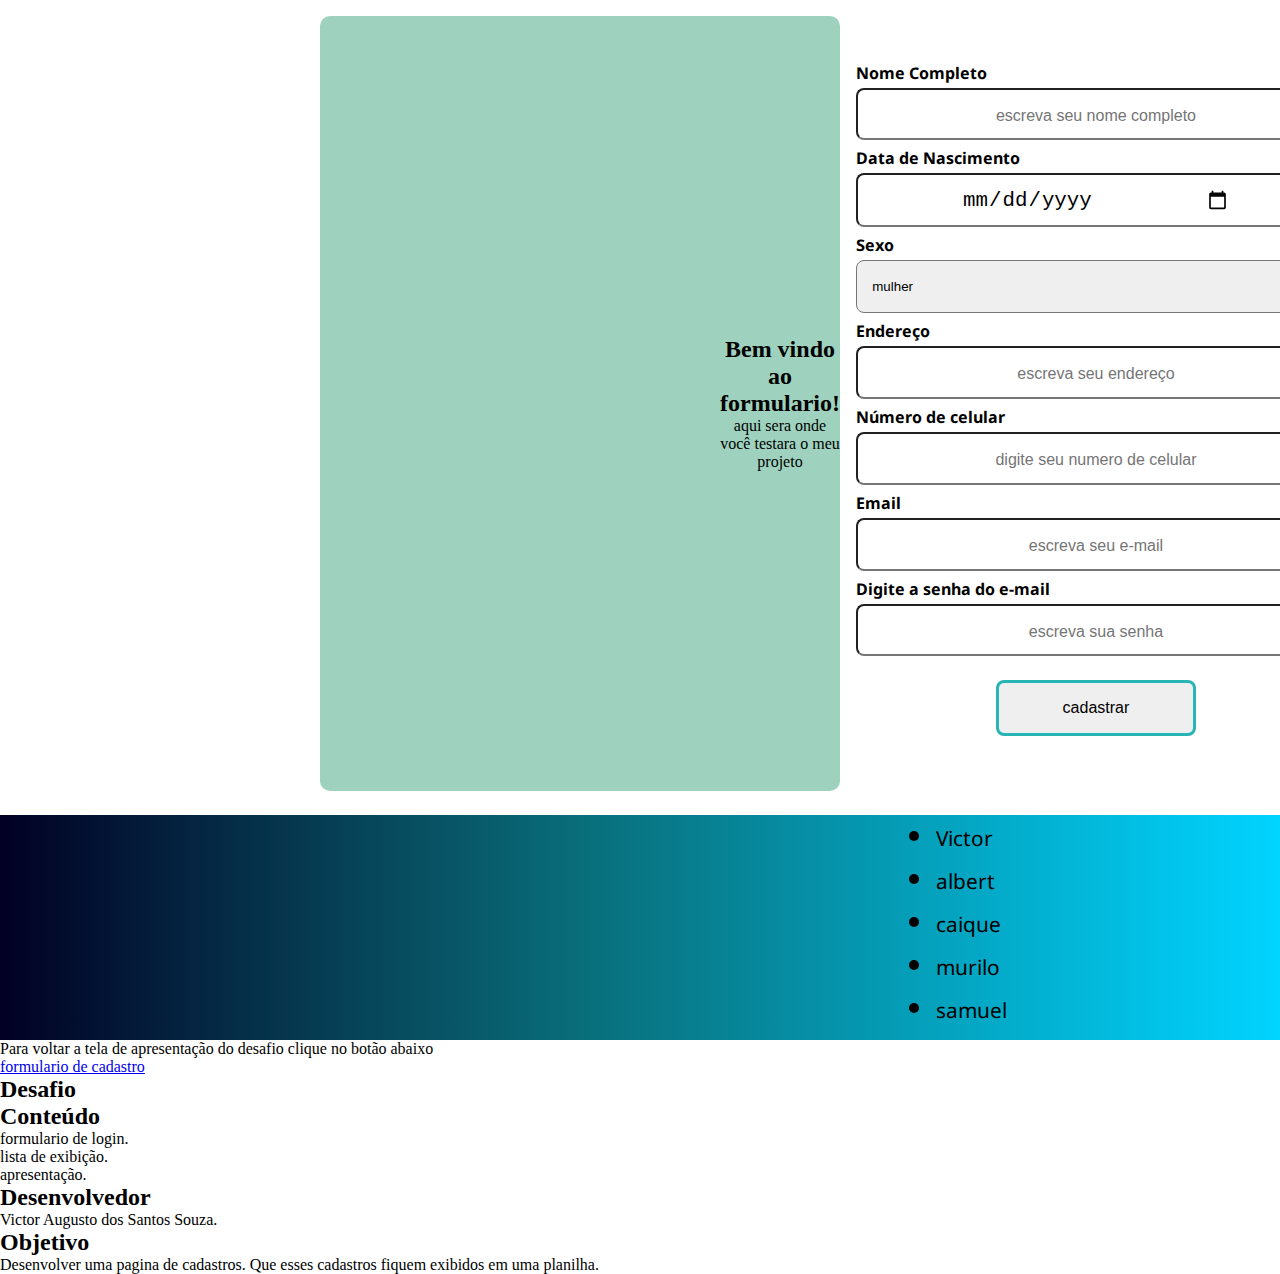
==== about.html @ 8e8a78c8 "Add files via upload" ====
<!DOCTYPE html>
<html lang="pt-br">
<head>
    <meta charset="UTF-8">
    <meta name="viewport" content="width=device-width, initial-scale=1.0">
    <title>formulario de login</title>
    <link rel="stylesheet" href="./css/style.css"> 
    <!-- <link rel="stylesheet" href="./css/reset.css">
    <link rel="stylesheet" href="./css/main.css">
    <link rel="stylesheet" href="./css/apresentação.css">
    <link rel="stylesheet" href="./css/conteudo.css">
    <link rel="stylesheet" href="./css/botão.css">
    <link rel="stylesheet" href="./css/rodapé.css">  -->
    <link rel="stylesheet" href="./css/form.css">
</head>

<body>
    <main>
 

        <section class="seção_formulario legal">
            <div class="apresentação_formulario">
                <h2>Bem vindo ao formulario!</h2>
                <p>aqui sera onde você testara o meu projeto</p>
            </div>

            <form class="formulario" id="formularios">

                <div class="campo">
                    <h4 class="tiutlo_formulario">Nome Completo</h1>

                    <input class="campos" placeholder="escreva seu nome completo" class="texto" type="text" name="nome" id="seuNome">
                    <label for="nome"></label>
                
                    <h4 class="tiutlo_formulario">Data de Nascimento</h4>

                    <input class="dias campos" class="texto" type="date" name="data" id="nascimento">
                    <label for="data"></label>
                
                    <h4 class="tiutlo_formulario">Sexo</h4>

                    <select class="seleção" name="" id="genero">
                        <option id="opcao" class="alternativa" value="">mulher</option>
                        <option id="opcao" class="alternativa" value="">homem</option>
                        <option id="opcao" class="alternativa" value="">outro</option>
                    </select>

                    <h4 class="tiutlo_formulario">Endereço</h4>

                    <input class="campos" placeholder="escreva seu endereço" class="texto" type="text" name="endereço" id="rua">
                   
                    
                    <label for="rua"></label>
                  
                    <h4 class="tiutlo_formulario">Número de celular</h4>

                    <input class="campos" placeholder="digite seu numero de celular" class="texto" type="text" name="número" id="numero_tel" autocomplete="off" maxlength="14">

                    <label for="numero_tel"></label>

                    <h4 class="tiutlo_formulario">Email</h4>

                    <input class="campos" placeholder="escreva seu e-mail" class="texto" type="email" name="email" id="login">

                    <label for="login"></label>

                    <h4>Digite a senha do e-mail</h4>

                    <input class="campos" class="texto" type="password" name="login_senha" id="senha" placeholder="escreva sua senha">

                    <label for="senha"></label>

                    <div class="button">
                        <button type="submit" class="direcionar" id="cadastrar">cadastrar</button>
                    </div>
                </div>
                
            </form>
           
        </section>

        <div class="divisão_lista_dinamica">
            <ul class="lista_dinamica" id="listaDeCadastros">
                <li class="elemento_dinamico">Victor</li>
                <li class="elemento_dinamico">albert</li>
                <li class="elemento_dinamico">caique</li>
                <li class="elemento_dinamico">murilo</li>
                <li class="elemento_dinamico">samuel</li>
            </ul>
        </div>



        <section class="link">
            <p class="texto_link"> Para voltar a tela de apresentação do desafio clique no botão abaixo</p>
            <a class="botão" href="index.html">formulario de cadastro</a>
        </section>      
    </main>
    <footer>
        <section class="rodapé_container">
            <h2 class="rodapé_titulo">Desafio</h2>
            <div class="divisão_lista">
                <h2 class="rodapé_titulo titulo_lista">Conteúdo</h2>
                <ul class="lista_rodapé">
                    <li class="lista_rodapé_elemento">
                        formulario de login.
                    </li>
                    <li class="lista_rodapé_elemento">
                        lista de exibição.
                    </li>
                    <li class="lista_rodapé_elemento">
                        apresentação.
                    </li>
                </ul>
            </div>

            <div class="divisão_lista lista_2">
                <h2 class="rodapé_titulo titulo_lista">Desenvolvedor</h2>
                <ul class="lista_rodapé">
                    <li class="lista_rodapé_elemento">
                        Victor Augusto dos Santos Souza.
                    </li>
                </ul>
            </div>

            <div class="divisão_lista lista_3">
                <h2 class="rodapé_titulo titulo_lista">Objetivo</h2>
                <ul class="lista_rodapé">
                    <li class="lista_rodapé_elemento elemento_objetivo">
                        Desenvolver uma pagina de cadastros. Que esses cadastros fiquem exibidos em uma planilha.
                    </li>
                </ul>
            </div>

        </section>
    </footer>
    <script src="./js/main.js"></script>
</body>
</html>
---- css/style.css ----
@keyframes  animacao{

    from { background-color: var(--branco);}
    to {background-color: aqua}
}

@import url('https://fonts.googleapis.com/css2?family=REM&display=swap');
@import url('https://fonts.googleapis.com/css2?family=Nunito+Sans:ital,opszz,wght@1,6..12,500&display=swap');
@import url('https://fonts.googleapis.com/css2?family=Manrope:wght@500&display=swap');
@import url('https://fonts.googleapis.com/css2?family=Inter&display=swap');
@import url('https://fonts.googleapis.com/css2?family=Roboto+Condensed&display=swap');
@import url('https://fonts.googleapis.com/css2?family=Roboto&display=swap');
@import url('https://fonts.googleapis.com/css2?family=Noto+Sans&display=swap');
@import url('https://fonts.googleapis.com/css2?family=Noto+Sans+Symbols&display=swap');

:root {
    --cor-de-fundo:#F8F1F1;
    --cor-destaque:#28B5B5;
    --branco:white;
    --preto:black;
    --cor-do-botão:#0E2954;
    --cor-de-fundo-da-apresentção-do-formulario:#9ED2BE;

    --familia-pricipal: 'REM', sans-serif;
    --familia-titulo-conteudo: 'Nunito Sans', sans-serif;
    --familia-lista: 'Manrope', sans-serif;
    --familia-texto-da-lista:  'Inter', sans-serif;
    --familia-final: 'Roboto Condensed', sans-serif;
    --familia-botão: 'Roboto', sans-serif;
    --familia-rodapé: 'Noto Sans', sans-serif;
    --familia-formulario:'Noto Sans Symbols', sans-serif;


}

* {
    margin: 0vh;
    padding: 0vh;
    box-sizing: border-box;
}

body {
    background-color: var(--branco);
    height: 100vh;
    animation-name: animacao;
    height: 100%;
    width: 100%;
}
---- css/rodapé.css ----
@import url('https://fonts.googleapis.com/css2?family=Noto+Sans&display=swap');

.rodapé {
    background: rgb(156,156,170);
    background: linear-gradient(90deg, rgba(156,156,170,0.798739564185049) 0%, rgba(64,74,179,1) 0%, rgba(29,19,222,1) 100%);
    padding: 1em 0em 1em 0em;
}    

.rodapé_container {

    /* display: grid 35% 35% 30%; */
    display: flex;
    justify-content: space-around;
}

.rodapé_titulo {

    font-size: 3em;
    font-family: var(--familia-rodapé);
}

.titulo_lista {

    font-size: 1.6rem;
}

.lista_rodapé {

    font-family: var(--familia-rodapé);
}

.lista_rodapé_elemento {

    padding-top: 1em;
    font-size: 1.2rem;
}

.elemento_objetivo {

    width: 10em;
}
---- css/form.css ----
@import url('https://fonts.googleapis.com/css2?family=Noto+Sans+Symbols&display=swap');

.seção_formulario {

    padding-bottom: 1.5em;
    color: var(--preto);
    align-items: center;
    display: flex;
    flex-direction: row;
}

.formulario {

    margin: 5em 55em;
    font-family: var(--familia-formulario);
    align-items: center;
    display: flex;
    flex-direction: column;
}

.texto {

    display: block;
    margin: 0.4em 0em 0.4em 0em auto;
    width: 33em;
    height: 2.5em;
} 

input {

    border-radius: 8px;
}

.confirmar {

    font-size: 1rem;
    border-radius: 5px;
    padding: .1em;
}

.campos {

    font-size: 1.3rem;
    padding: 0.6em 5em ;
}

.campos::placeholder {

    font-size: 1rem;
    text-align: center;
}

.seleção {
    padding: 1.25em 29.6em 1.25em 0em;
    border-radius: 8px;
    text-align: center;
}

.direcionar {
    margin-top: 1.5em;
    padding: 1em 4em 1em 4em;
    text-align: center;
    border-radius: 8px;
    font-size: 1rem;
    border: 3px solid var(--cor-destaque);
}

.direcionar:hover {

    background-color: #BDCDD6;
}

.button {
    text-align: center;
    font-family: var(--familia-formulario);
}

.divisão_lista_dinamica {

    background: rgb(2,0,36);
    background: linear-gradient(90deg, rgba(2,0,36,1) 0%, rgba(9,109,121,1) 45%, rgba(0,212,255,1) 100%);
    color: var(--preto);
    /* margin-top: 5em; */
}    
.lista_dinamica {
    padding-left: 45em;
    font-family: var(--familia-formulario);
    font-size: 1.3rem;
    padding-bottom: 0.5em; 
}

.campo {
    display: flex;flex-direction: column;
}

.apresentação_formulario {
    align-items: center;
    background-color: var(--cor-de-fundo-da-apresentção-do-formulario);
    padding: 20em 0em 20em 25em;
    margin: 1em 1em 0em 20em;
    border-radius: 10px;
    align-items: center;
    text-align: center;
}

.formulario {

    margin: 0em 30em 0em 0em ;

}
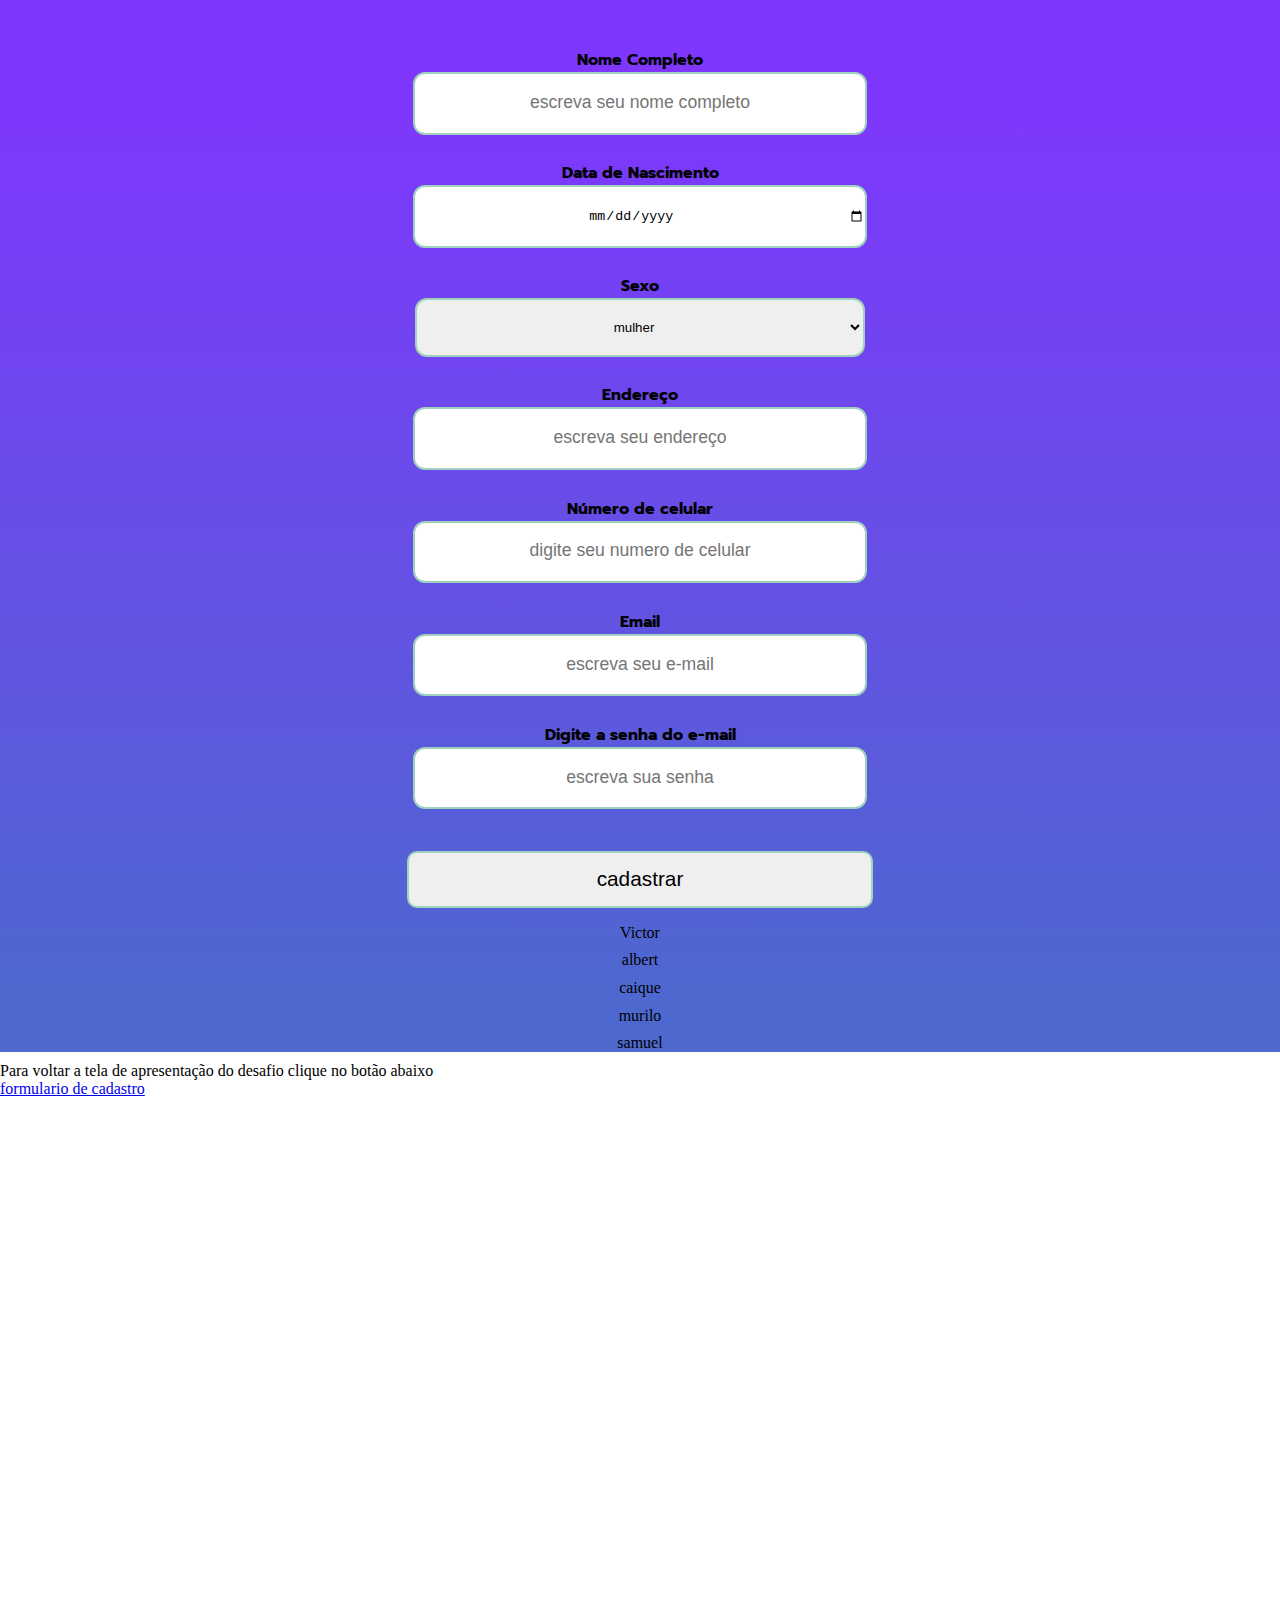
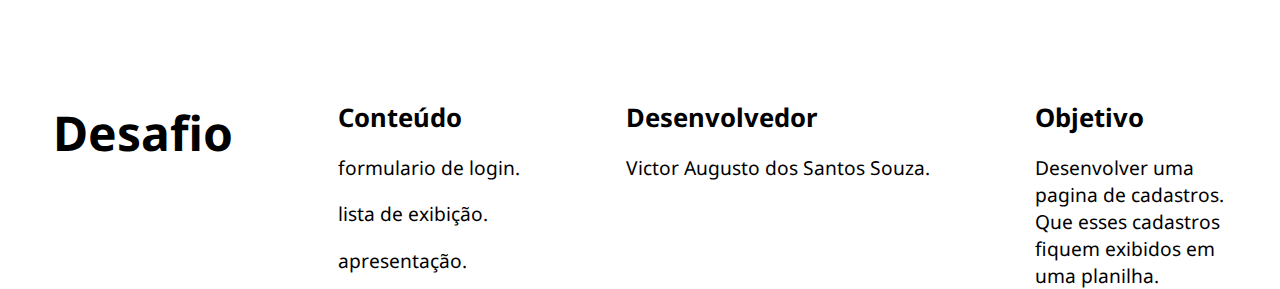
==== commit 956fe8f2: "Add files via upload" ====
--- a/about.html
+++ b/about.html
@@ -4,26 +4,21 @@
     <meta charset="UTF-8">
     <meta name="viewport" content="width=device-width, initial-scale=1.0">
     <title>formulario de login</title>
-    <link rel="stylesheet" href="./css/style.css"> 
+    <link rel="stylesheet" href="./css/style.css">
     <!-- <link rel="stylesheet" href="./css/reset.css">
     <link rel="stylesheet" href="./css/main.css">
     <link rel="stylesheet" href="./css/apresentação.css">
     <link rel="stylesheet" href="./css/conteudo.css">
-    <link rel="stylesheet" href="./css/botão.css">
-    <link rel="stylesheet" href="./css/rodapé.css">  -->
-    <link rel="stylesheet" href="./css/form.css">
+    <link rel="stylesheet" href="./css/botão.css"> -->
+    <link rel="stylesheet" href="./css/rodapé.css">
+    <link rel="stylesheet" href="./css/formulario.css">
 </head>
 
 <body>
-    <main>
+    <main class="principal">
  
 
         <section class="seção_formulario legal">
-            <div class="apresentação_formulario">
-                <h2>Bem vindo ao formulario!</h2>
-                <p>aqui sera onde você testara o meu projeto</p>
-            </div>
-
             <form class="formulario" id="formularios">
 
                 <div class="campo">
@@ -39,7 +34,7 @@
                 
                     <h4 class="tiutlo_formulario">Sexo</h4>
 
-                    <select class="seleção" name="" id="genero">
+                    <select class="seleção campos" name="" id="genero">
                         <option id="opcao" class="alternativa" value="">mulher</option>
                         <option id="opcao" class="alternativa" value="">homem</option>
                         <option id="opcao" class="alternativa" value="">outro</option>
@@ -76,21 +71,19 @@
                 </div>
                 
             </form>
-           
+            <div class="divisão_lista_dinamica">
+                <ul class="lista_dinamica" id="listaDeCadastros">
+                    <li class="elemento_dinamico">Victor</li>
+                    <li class="elemento_dinamico">albert</li>
+                    <li class="elemento_dinamico">caique</li>
+                    <li class="elemento_dinamico">murilo</li>
+                    <li class="elemento_dinamico">samuel</li>
+                </ul>
+            </div>
+    
         </section>
 
-        <div class="divisão_lista_dinamica">
-            <ul class="lista_dinamica" id="listaDeCadastros">
-                <li class="elemento_dinamico">Victor</li>
-                <li class="elemento_dinamico">albert</li>
-                <li class="elemento_dinamico">caique</li>
-                <li class="elemento_dinamico">murilo</li>
-                <li class="elemento_dinamico">samuel</li>
-            </ul>
-        </div>
-
-
-
+      
         <section class="link">
             <p class="texto_link"> Para voltar a tela de apresentação do desafio clique no botão abaixo</p>
             <a class="botão" href="index.html">formulario de cadastro</a>
--- a/css/style.css
+++ b/css/style.css
@@ -12,6 +12,7 @@
 @import url('https://fonts.googleapis.com/css2?family=Roboto&display=swap');
 @import url('https://fonts.googleapis.com/css2?family=Noto+Sans&display=swap');
 @import url('https://fonts.googleapis.com/css2?family=Noto+Sans+Symbols&display=swap');
+@import url('https://fonts.googleapis.com/css2?family=Prompt&display=swap');
 
 :root {
     --cor-de-fundo:#F8F1F1;
@@ -20,6 +21,7 @@
     --preto:black;
     --cor-do-botão:#0E2954;
     --cor-de-fundo-da-apresentção-do-formulario:#9ED2BE;
+    --cor-botão-cadastrar: #DDDDDD;
 
     --familia-pricipal: 'REM', sans-serif;
     --familia-titulo-conteudo: 'Nunito Sans', sans-serif;
@@ -28,21 +30,20 @@
     --familia-final: 'Roboto Condensed', sans-serif;
     --familia-botão: 'Roboto', sans-serif;
     --familia-rodapé: 'Noto Sans', sans-serif;
-    --familia-formulario:'Noto Sans Symbols', sans-serif;
+    --familia-formulario:'Prompt', sans-serif;
 
 
 }
 
 * {
     margin: 0vh;
-    padding: 0vh;
-    box-sizing: border-box;
+    padding: 0vh;  
 }
 
 body {
     background-color: var(--branco);
     height: 100vh;
     animation-name: animacao;
-    height: 100%;
     width: 100%;
+    box-sizing: border-box;
 }--- a/css/formulario.css
+++ b/css/formulario.css
@@ -0,0 +1,95 @@
+@import url('https://fonts.googleapis.com/css2?family=Prompt&display=swap');
+
+.principal {
+
+    height: 100vh;
+    list-style: none;
+    box-sizing: border-box;
+
+}
+
+.legal {
+
+    align-items: center;
+    text-align: center;
+    background: rgb(34,67,195);
+    background: linear-gradient(0deg, rgba(34,67,195,0.804359243697479) 5%, rgba(121,45,253,0.958420868347339) 91%);
+}
+
+.formulario {
+
+    font-family: 'Prompt', sans-serif;
+    padding-top: 2em;
+}
+
+.campo {
+
+    padding-top: 1em;
+    padding-bottom: 1em;
+}
+
+.campos {
+    /* padding: 1.5em 7em; */
+    border-radius: 12px;
+    border: 2px solid var( --cor-de-fundo-da-apresentção-do-formulario);
+    margin-bottom: 2em;
+    width: 50vh;
+    height: 6.5vh;
+    text-align: center;
+}
+
+.campos::placeholder {
+
+    font-size: 1.1rem;
+}
+
+
+.divisão_lista_dinamica {
+
+    gap: 30px;
+}
+
+.lista_dinamica {
+
+    gap: 30px;
+}
+
+.elemento_dinamico {
+
+    margin-bottom: .6em;
+}
+
+footer {
+    margin-top: 50em;
+}
+
+.lista_rodapé {
+
+    list-style: none;
+}
+
+.direcionar {
+
+    padding: .7em 9em; 
+    border-radius: 10px;
+    border: 2px solid var(--cor-de-fundo-da-apresentção-do-formulario);
+    margin-top: .7em;
+    font-family: var( --familia-titulo-conteudo);
+    font-size: 1.3rem;
+}
+
+.direcionar:hover {
+
+    background-color: var(--cor-botão-cadastrar);
+    box-shadow: 0 0 10px rgba(0, 0, 0, 0.3);
+    opacity: 0.7;
+    transition: opacity 6s ease;
+}
+
+.direcionar:active {
+
+    box-shadow: inset 0 0 5px rgba(0, 0, 0, 0.5);
+    position: relative;
+    top: 1px;
+    left: 1px;
+}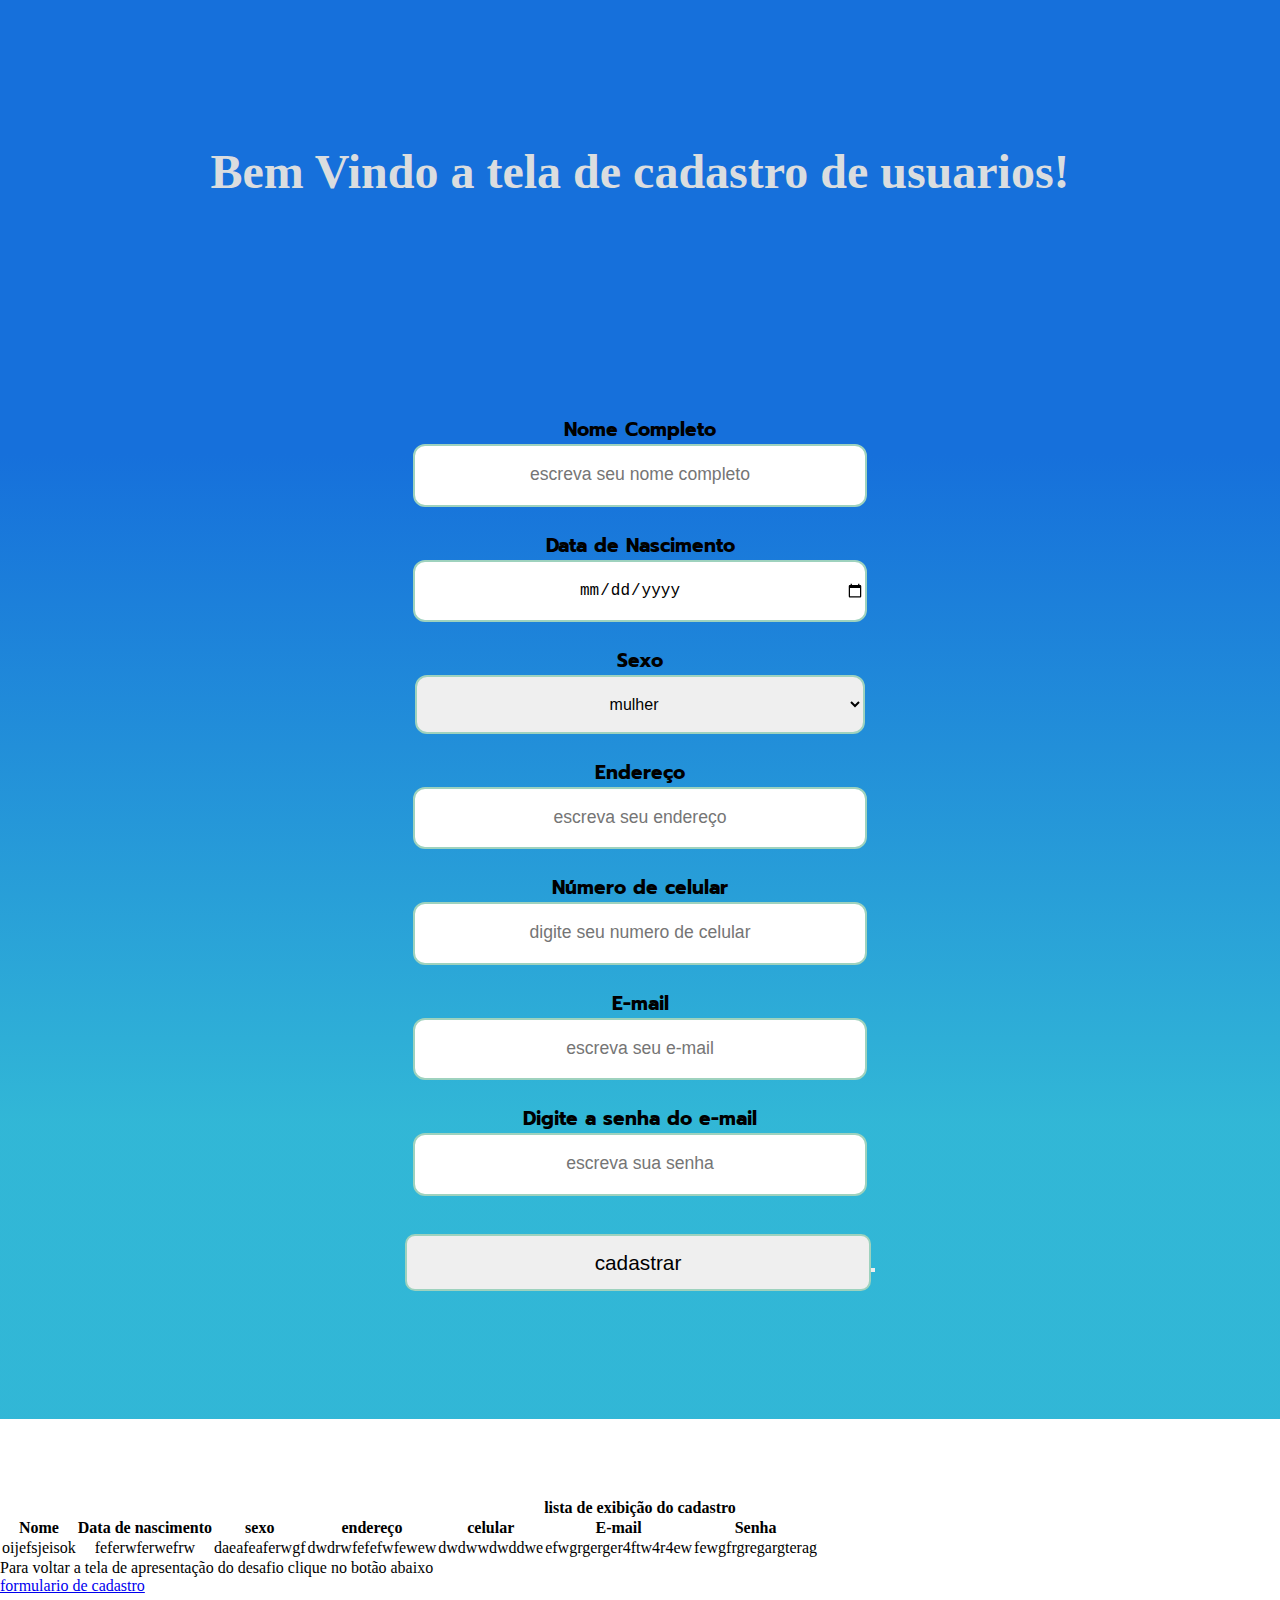
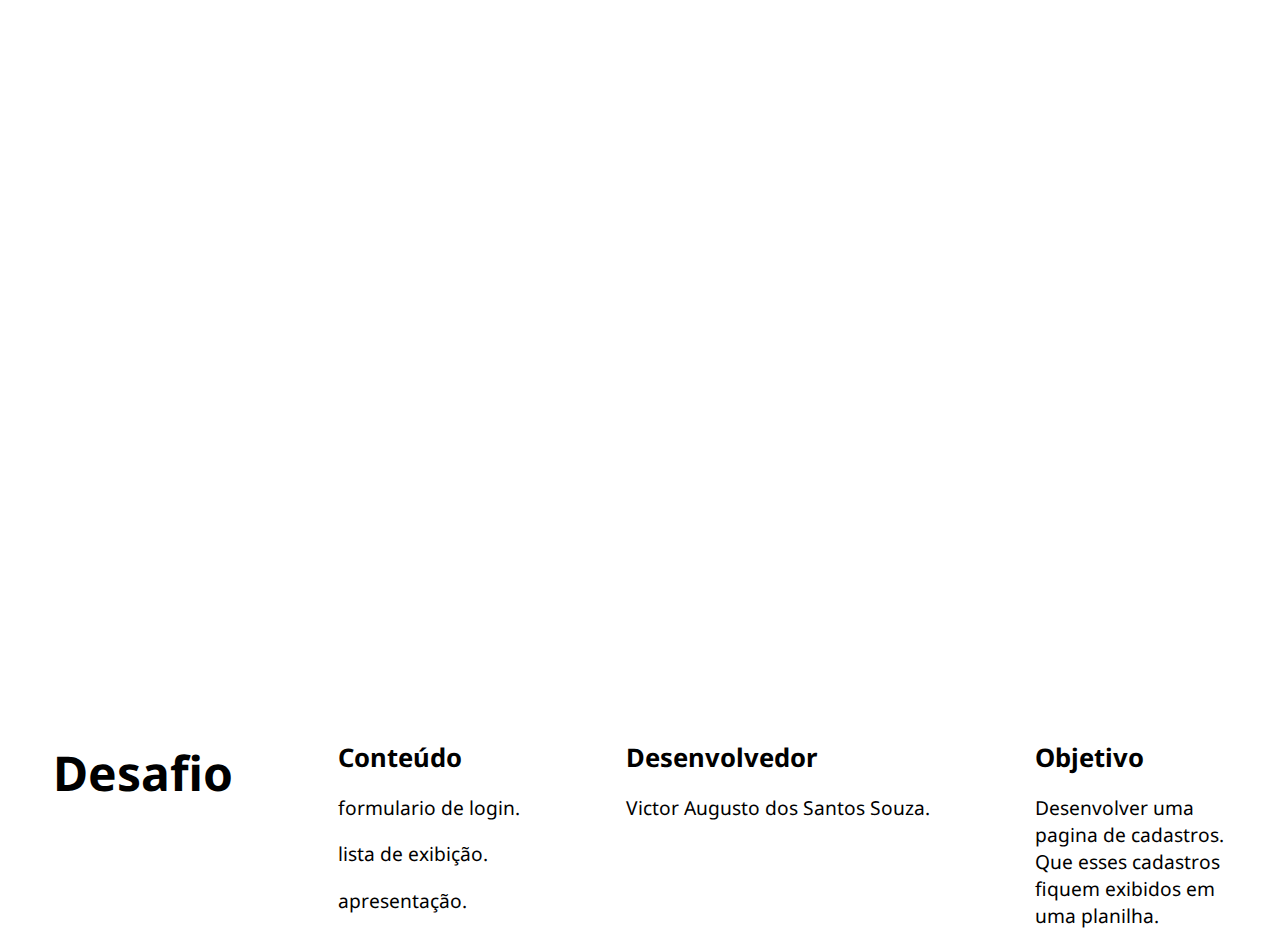
==== commit b122bc0a: "Add files via upload" ====
--- a/about.html
+++ b/about.html
@@ -19,17 +19,20 @@
  
 
         <section class="seção_formulario legal">
+            <h1 class="titulo_seção">Bem Vindo a tela de cadastro de usuarios!</h1>
             <form class="formulario" id="formularios">
 
-                <div class="campo">
-                    <h4 class="tiutlo_formulario">Nome Completo</h1>
+                <img class="imagem_formulario" src="./img/telas cadastro-cadastro.png" alt="">
+                <div class="campo">  
 
+                    <h4 class="tiutlo_formulario">Nome Completo</h4>
+                 
                     <input class="campos" placeholder="escreva seu nome completo" class="texto" type="text" name="nome" id="seuNome">
-                    <label for="nome"></label>
+                    <label class="titulo formulario" for="nome"></label>
                 
                     <h4 class="tiutlo_formulario">Data de Nascimento</h4>
 
-                    <input class="dias campos" class="texto" type="date" name="data" id="nascimento">
+                    <input class="dias campos" class="texto" type="date" name="data" id="nascimento" placeholder="escreva ou selecione sua data de nascimento">
                     <label for="data"></label>
                 
                     <h4 class="tiutlo_formulario">Sexo</h4>
@@ -53,35 +56,51 @@
 
                     <label for="numero_tel"></label>
 
-                    <h4 class="tiutlo_formulario">Email</h4>
+                    <h4 class="tiutlo_formulario">E-mail</h4>
 
                     <input class="campos" placeholder="escreva seu e-mail" class="texto" type="email" name="email" id="login">
 
                     <label for="login"></label>
 
-                    <h4>Digite a senha do e-mail</h4>
+                    <h4 class="tiutlo_formulario">Digite a senha do e-mail</h4>
 
                     <input class="campos" class="texto" type="password" name="login_senha" id="senha" placeholder="escreva sua senha">
 
                     <label for="senha"></label>
 
                     <div class="button">
-                        <button type="submit" class="direcionar" id="cadastrar">cadastrar</button>
+                        <button type="submit" class="direcionar" id="cadastrar">cadastrar<button>
                     </div>
                 </div>
                 
             </form>
-            <div class="divisão_lista_dinamica">
-                <ul class="lista_dinamica" id="listaDeCadastros">
-                    <li class="elemento_dinamico">Victor</li>
-                    <li class="elemento_dinamico">albert</li>
-                    <li class="elemento_dinamico">caique</li>
-                    <li class="elemento_dinamico">murilo</li>
-                    <li class="elemento_dinamico">samuel</li>
-                </ul>
-            </div>
-    
+          
         </section>
+
+        
+        <div class="divisão_lista_dinamica">
+            <h4>lista de exibição do cadastro</h4>
+            <table class="tabela_dinamica" id="listaDeCadastros">
+                <tr>
+                    <th>Nome</th>
+                    <th>Data de nascimento</th>
+                    <th>sexo</th>
+                    <th>endereço</th>
+                    <th>celular</th>
+                    <th>E-mail</th>
+                    <th>Senha</th>
+                </tr>
+                <tr>
+                    <td>oijefsjeisok</td>
+                    <td>feferwferwefrw</td>
+                    <td>daeafeaferwgf</td>
+                    <td>dwdrwfefefwfewew</td>
+                    <td>dwdwwdwddwe</td>
+                    <td>efwgrgerger4ftw4r4ew</td>
+                    <td>fewgfrgregargterag</td>
+                </tr>
+            </table>
+        </div>
 
       
         <section class="link">
@@ -89,6 +108,7 @@
             <a class="botão" href="index.html">formulario de cadastro</a>
         </section>      
     </main>
+
     <footer>
         <section class="rodapé_container">
             <h2 class="rodapé_titulo">Desafio</h2>
--- a/css/formulario.css
+++ b/css/formulario.css
@@ -1,10 +1,12 @@
 @import url('https://fonts.googleapis.com/css2?family=Prompt&display=swap');
+@import url('https://fonts.googleapis.com/css2?family=Montserrat:wght@600&display=swap');
 
 .principal {
 
-    height: 100vh;
     list-style: none;
     box-sizing: border-box;
+    height: 100vh;
+    color: black;
 
 }
 
@@ -12,14 +14,16 @@
 
     align-items: center;
     text-align: center;
-    background: rgb(34,67,195);
-    background: linear-gradient(0deg, rgba(34,67,195,0.804359243697479) 5%, rgba(121,45,253,0.958420868347339) 91%);
+    background: rgb(27,175,210);
+    background: linear-gradient(0deg, rgba(27,175,210,0.9023984593837535) 21%, rgba(22,112,219,1) 68%);
+
 }
 
 .formulario {
 
     font-family: 'Prompt', sans-serif;
     padding-top: 2em;
+    padding-bottom: 7em;
 }
 
 .campo {
@@ -32,21 +36,16 @@
     /* padding: 1.5em 7em; */
     border-radius: 12px;
     border: 2px solid var( --cor-de-fundo-da-apresentção-do-formulario);
-    margin-bottom: 2em;
+    margin-bottom: 1.5em;
     width: 50vh;
     height: 6.5vh;
     text-align: center;
+    font-size: 1rem;
 }
 
 .campos::placeholder {
 
     font-size: 1.1rem;
-}
-
-
-.divisão_lista_dinamica {
-
-    gap: 30px;
 }
 
 .lista_dinamica {
@@ -60,7 +59,7 @@
 }
 
 footer {
-    margin-top: 50em;
+    margin-top: 90em;
 }
 
 .lista_rodapé {
@@ -70,7 +69,7 @@
 
 .direcionar {
 
-    padding: .7em 9em; 
+    padding: .7em 9em;
     border-radius: 10px;
     border: 2px solid var(--cor-de-fundo-da-apresentção-do-formulario);
     margin-top: .7em;
@@ -92,4 +91,47 @@
     position: relative;
     top: 1px;
     left: 1px;
+}
+
+.imagem_nome_campo {
+    width: 3%;
+    margin: -49em 36em 0em 0em;
+}
+
+.imagem_formulario {
+
+    width: 10%;
+}
+
+.titulo_seção {
+
+    padding: 3em;
+    font-size: 3rem;
+    font-family: var(--familia-titulo-formulario);
+    color: #DADDDF;
+}
+
+.tiutlo_formulario {
+
+    font-size: 1.2rem;
+}
+
+.divisão_lista_dinamica {
+
+    /* padding-left: 46.7em; */
+    gap: 30px;
+    align-items: center;
+    margin-top: 5em;
+    text-align: center;
+    
+}
+
+.tebela_dinamica {
+
+    
+}
+
+li {
+
+    width: 100px auto;
 }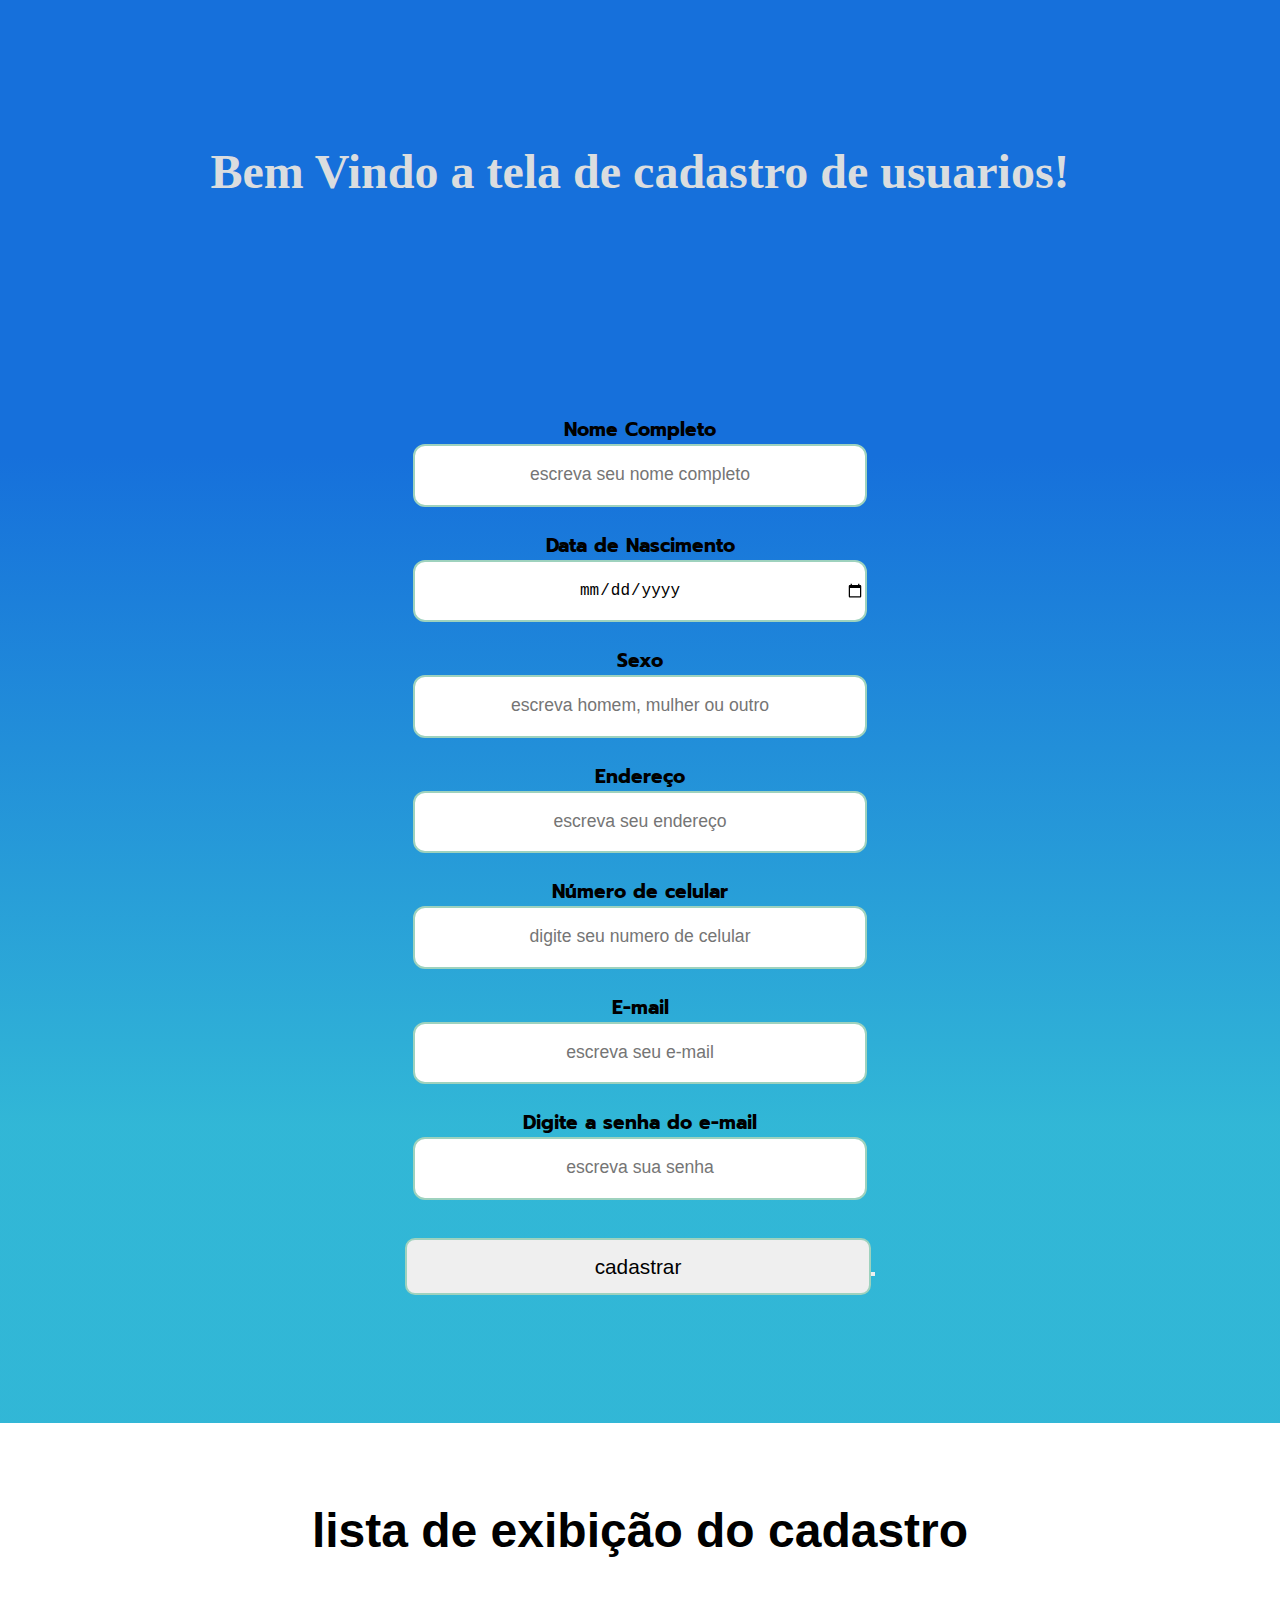
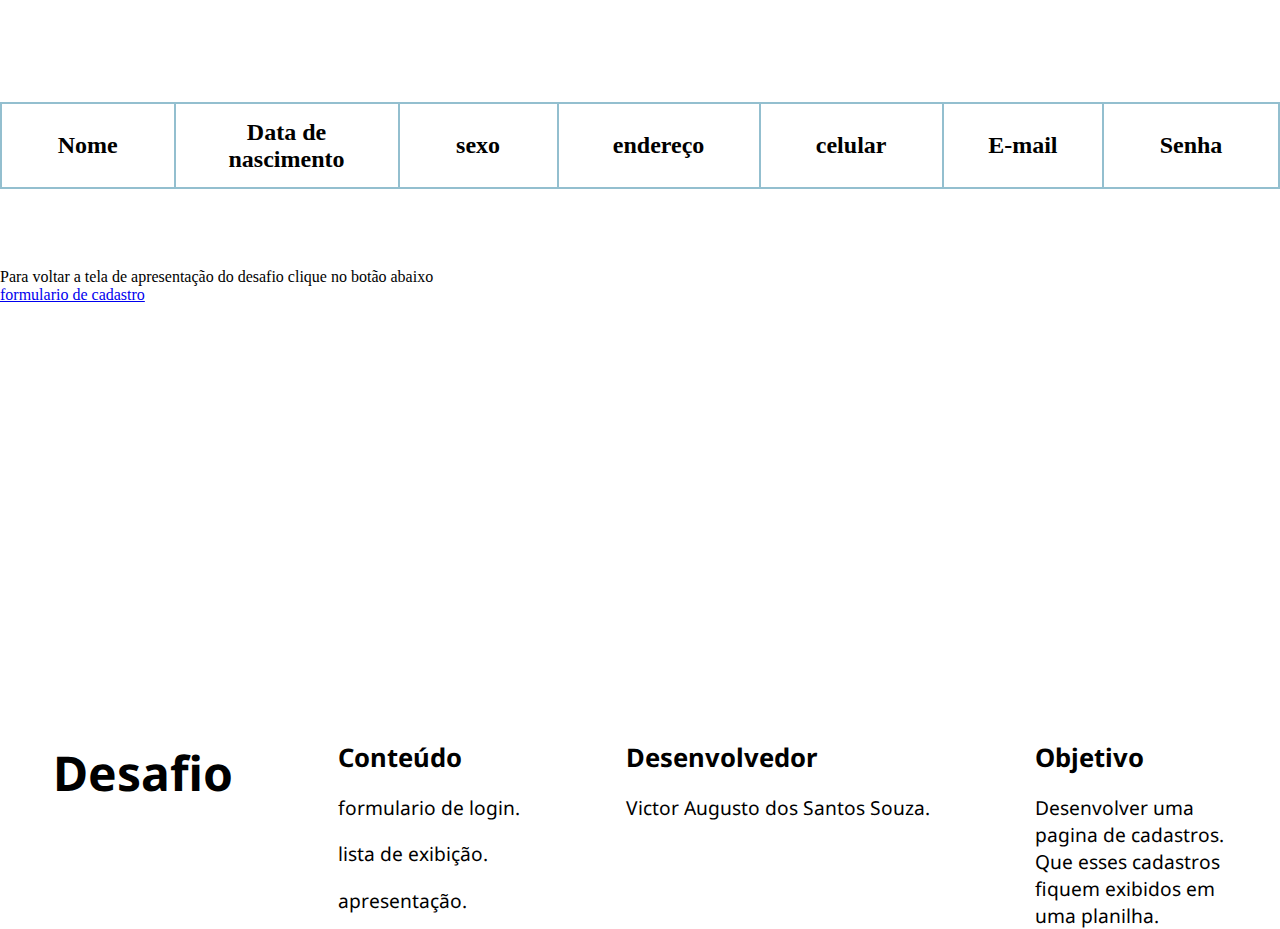
==== commit 27360549: "Add files via upload" ====
--- a/about.html
+++ b/about.html
@@ -37,11 +37,13 @@
                 
                     <h4 class="tiutlo_formulario">Sexo</h4>
 
-                    <select class="seleção campos" name="" id="genero">
+                    <!-- <select class="seleção campos" name="" id="genero">
                         <option id="opcao" class="alternativa" value="">mulher</option>
                         <option id="opcao" class="alternativa" value="">homem</option>
                         <option id="opcao" class="alternativa" value="">outro</option>
-                    </select>
+                    </select> -->
+
+                    <input class="campos" type="text" id="genero" placeholder="escreva homem, mulher ou outro">
 
                     <h4 class="tiutlo_formulario">Endereço</h4>
 
@@ -79,9 +81,9 @@
 
         
         <div class="divisão_lista_dinamica">
-            <h4>lista de exibição do cadastro</h4>
+            <h4 class="titulo_tabela">lista de exibição do cadastro</h4>
             <table class="tabela_dinamica" id="listaDeCadastros">
-                <tr>
+                <tr class="">
                     <th>Nome</th>
                     <th>Data de nascimento</th>
                     <th>sexo</th>
@@ -90,15 +92,17 @@
                     <th>E-mail</th>
                     <th>Senha</th>
                 </tr>
-                <tr>
-                    <td>oijefsjeisok</td>
-                    <td>feferwferwefrw</td>
-                    <td>daeafeaferwgf</td>
-                    <td>dwdrwfefefwfewew</td>
-                    <td>dwdwwdwddwe</td>
-                    <td>efwgrgerger4ftw4r4ew</td>
-                    <td>fewgfrgregargterag</td>
+                <tr id="lista_10" class="lista_exibida">
+
+                    <!-- <td>Victor Augusto dos Santos Souza</td>
+                    <td>20/08/2006</td>
+                    <td>homem</td>
+                    <td>Rua Fausto Rodrigues de Oliveira, 408</td>
+                    <td>(15)99790-5136</td>
+                    <td>2006victorlegal@gmail.com</td>
+                    <td>2006victor</td> -->
                 </tr>
+
             </table>
         </div>
 
--- a/css/formulario.css
+++ b/css/formulario.css
@@ -119,19 +119,46 @@
 .divisão_lista_dinamica {
 
     /* padding-left: 46.7em; */
-    gap: 30px;
     align-items: center;
-    margin-top: 5em;
+    margin: 5em 0em 5em 0em;
     text-align: center;
+    
     
 }
 
-.tebela_dinamica {
+.titulo_tabela {
 
+    font-size: 3rem;
+    font-family: var(--familia-titulo-conteudo);
+    margin-bottom: 3em;
     
 }
 
-li {
+table {
 
-    width: 100px auto;
+    border-collapse: collapse;
+}
+
+th {
+
+    width: 100vh;
+    padding: .6em;
+    font-size: 1.5rem;
+    font-family: var(--familia-titulo-formulario);
+    border: 2px solid #93BFCF;
+    border-radius: 8px;
+    text-align: center;
+}
+
+td {
+
+    padding: .7em;
+    font-size: 1.1rem;
+    font-family: var(--familia-final);
+
+}
+
+tr:nth-child(even) {
+
+    background-color: #93BFCF;
 }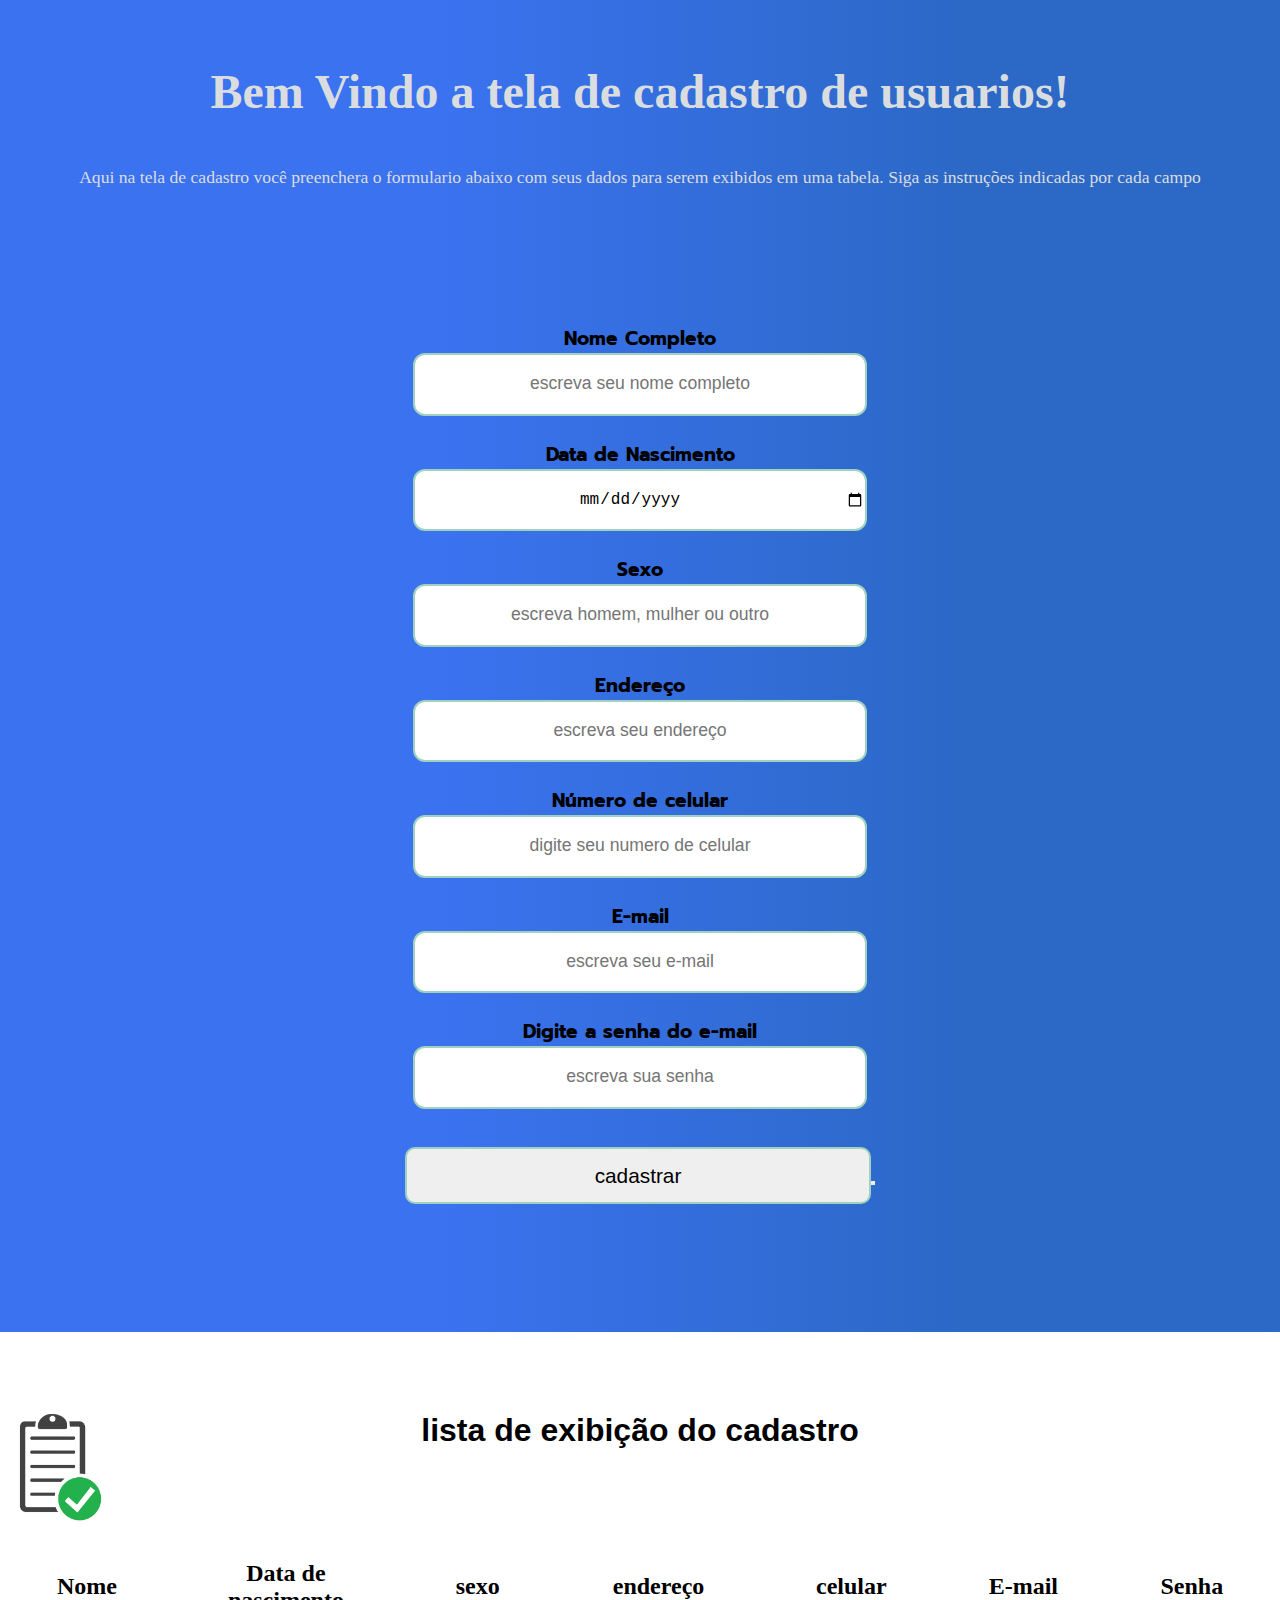
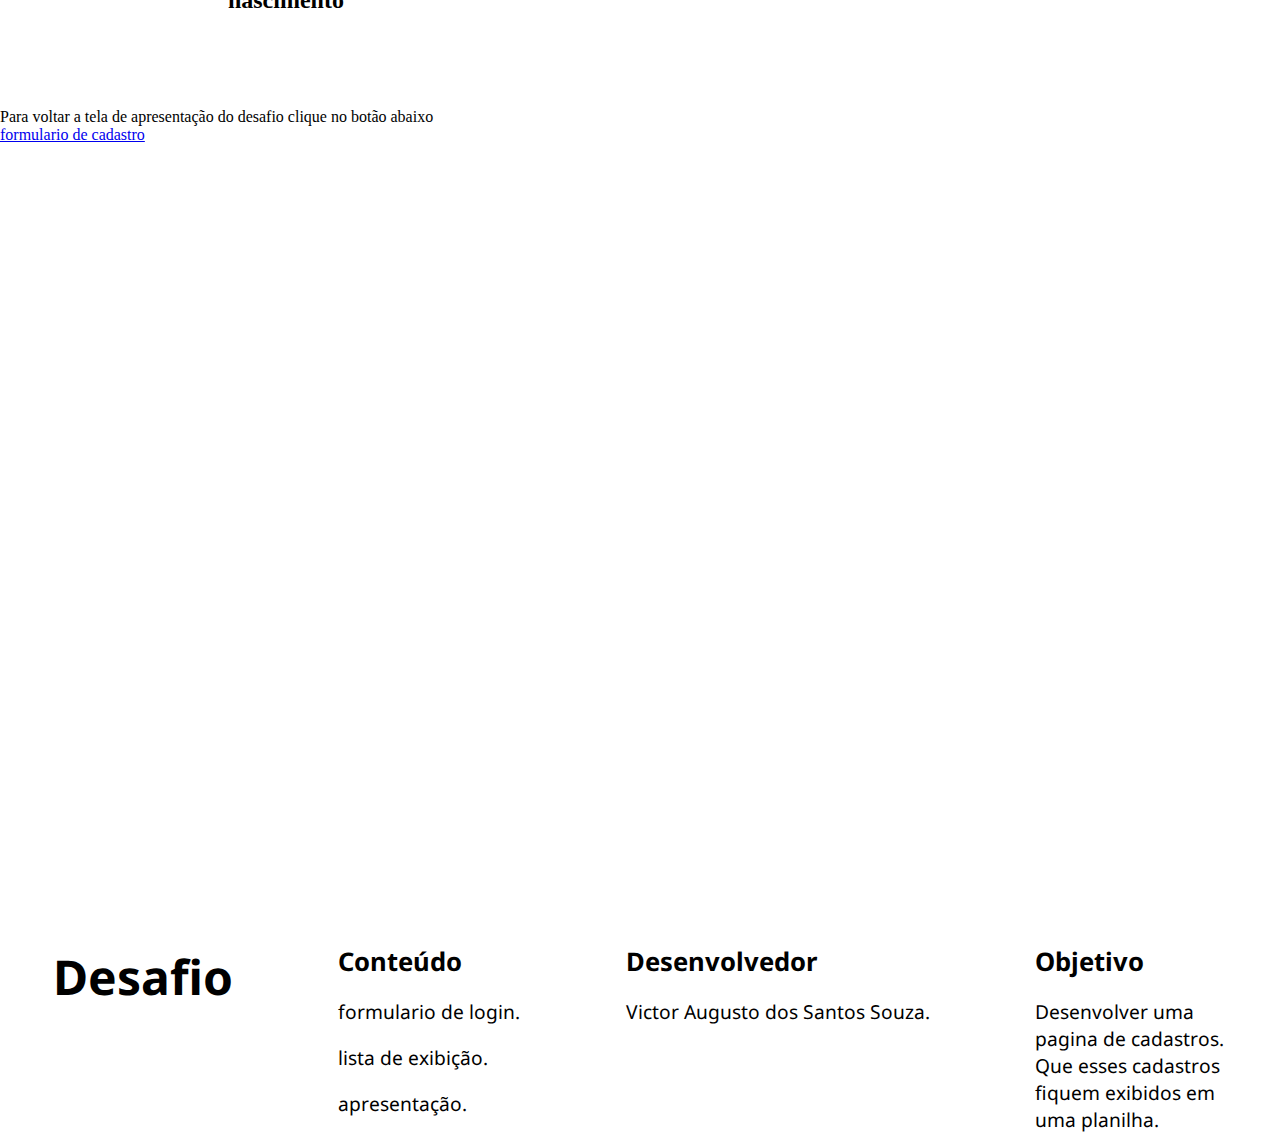
==== commit d99bcf79: "Add files via upload" ====
--- a/about.html
+++ b/about.html
@@ -8,8 +8,8 @@
     <!-- <link rel="stylesheet" href="./css/reset.css">
     <link rel="stylesheet" href="./css/main.css">
     <link rel="stylesheet" href="./css/apresentação.css">
-    <link rel="stylesheet" href="./css/conteudo.css">
-    <link rel="stylesheet" href="./css/botão.css"> -->
+    <link rel="stylesheet" href="./css/conteudo.css"> -->
+    <link rel="stylesheet" href="./css/botão.css">
     <link rel="stylesheet" href="./css/rodapé.css">
     <link rel="stylesheet" href="./css/formulario.css">
 </head>
@@ -19,7 +19,10 @@
  
 
         <section class="seção_formulario legal">
-            <h1 class="titulo_seção">Bem Vindo a tela de cadastro de usuarios!</h1>
+            <div class="legal_apresentação">
+                <h1 class="titulo_seção">Bem Vindo a tela de cadastro de usuarios!</h1>
+                <p class="paragrafo_seção">Aqui na tela de cadastro você preenchera o formulario abaixo com seus dados para serem exibidos em uma tabela. Siga as instruções indicadas por cada campo</p>
+            </div>
             <form class="formulario" id="formularios">
 
                 <img class="imagem_formulario" src="./img/telas cadastro-cadastro.png" alt="">
@@ -82,27 +85,19 @@
         
         <div class="divisão_lista_dinamica">
             <h4 class="titulo_tabela">lista de exibição do cadastro</h4>
+            
             <table class="tabela_dinamica" id="listaDeCadastros">
-                <tr class="">
-                    <th>Nome</th>
-                    <th>Data de nascimento</th>
-                    <th>sexo</th>
-                    <th>endereço</th>
-                    <th>celular</th>
-                    <th>E-mail</th>
-                    <th>Senha</th>
-                </tr>
-                <tr id="lista_10" class="lista_exibida">
-
-                    <!-- <td>Victor Augusto dos Santos Souza</td>
-                    <td>20/08/2006</td>
-                    <td>homem</td>
-                    <td>Rua Fausto Rodrigues de Oliveira, 408</td>
-                    <td>(15)99790-5136</td>
-                    <td>2006victorlegal@gmail.com</td>
-                    <td>2006victor</td> -->
-                </tr>
-
+                <tbody id="listaDeCadastros_um">
+                    <tr class="">
+                        <th>Nome</th>
+                        <th>Data de nascimento</th>
+                        <th>sexo</th>
+                        <th>endereço</th>
+                        <th>celular</th>
+                        <th>E-mail</th>
+                        <th>Senha</th>
+                    </tr>
+                </tbody>
             </table>
         </div>
 
--- a/css/formulario.css
+++ b/css/formulario.css
@@ -1,22 +1,22 @@
 @import url('https://fonts.googleapis.com/css2?family=Prompt&display=swap');
 @import url('https://fonts.googleapis.com/css2?family=Montserrat:wght@600&display=swap');
+
 
 .principal {
 
     list-style: none;
     box-sizing: border-box;
-    height: 100vh;
+    /* height: 100vh; */
     color: black;
-
+    
 }
 
 .legal {
 
     align-items: center;
     text-align: center;
-    background: rgb(27,175,210);
-    background: linear-gradient(0deg, rgba(27,175,210,0.9023984593837535) 21%, rgba(22,112,219,1) 68%);
-
+    background: rgb(59,114,240);
+    background: linear-gradient(90deg, rgba(59,114,240,1) 34%, rgba(17,85,191,0.8855917366946778) 75%);
 }
 
 .formulario {
@@ -59,7 +59,7 @@
 }
 
 footer {
-    margin-top: 90em;
+    margin-top: 50em; 
 }
 
 .lista_rodapé {
@@ -103,17 +103,68 @@
     width: 10%;
 }
 
-.titulo_seção {
-
-    padding: 3em;
-    font-size: 3rem;
-    font-family: var(--familia-titulo-formulario);
-    color: #DADDDF;
-}
-
 .tiutlo_formulario {
 
     font-size: 1.2rem;
+}
+
+
+.titulo_tabela {
+
+    font-size: 2rem;
+    font-family: var(--familia-titulo-conteudo);
+    margin-bottom: 3em;
+    
+}
+
+table {
+
+    border-collapse: collapse;
+    
+    
+}
+
+th {
+
+    width: 100vh;
+    padding: .6em;
+    font-size: 1.5rem;
+    font-family: var(--familia-titulo-formulario);
+    /* border: 2px solid #93BFCF; */
+    text-align: center;
+}
+
+td {
+
+    padding: .7em;
+    font-size: 1.1rem;
+    font-family: var(--familia-final);
+    width: auto;
+
+}
+
+tr:nth-child(even) {
+
+    background-color: #DADDDF;
+}
+
+.legal_apresentação {
+
+    padding: 4em;
+    color: #DADDDF;
+    font-family: var(--familia-titulo-formulario);
+    align-items: center;
+}
+
+.titulo_seção {
+    font-size: 3rem;
+    
+    
+    padding-bottom: 1em;
+}
+.paragrafo_seção {
+
+    font-size: 1.1rem;
 }
 
 .divisão_lista_dinamica {
@@ -122,43 +173,18 @@
     align-items: center;
     margin: 5em 0em 5em 0em;
     text-align: center;
-    
-    
+    align-items: center;
+    background-image: url("../img/cadastro.png");
+    background-size: 7em;
+    background-repeat: no-repeat;
 }
 
-.titulo_tabela {
 
-    font-size: 3rem;
-    font-family: var(--familia-titulo-conteudo);
-    margin-bottom: 3em;
-    
+.imagem_lista {
+
+    width: 7%;
+    padding-left: 50em;
+    padding-top: 1em;
+    margin: 0;
 }
 
-table {
-
-    border-collapse: collapse;
-}
-
-th {
-
-    width: 100vh;
-    padding: .6em;
-    font-size: 1.5rem;
-    font-family: var(--familia-titulo-formulario);
-    border: 2px solid #93BFCF;
-    border-radius: 8px;
-    text-align: center;
-}
-
-td {
-
-    padding: .7em;
-    font-size: 1.1rem;
-    font-family: var(--familia-final);
-
-}
-
-tr:nth-child(even) {
-
-    background-color: #93BFCF;
-}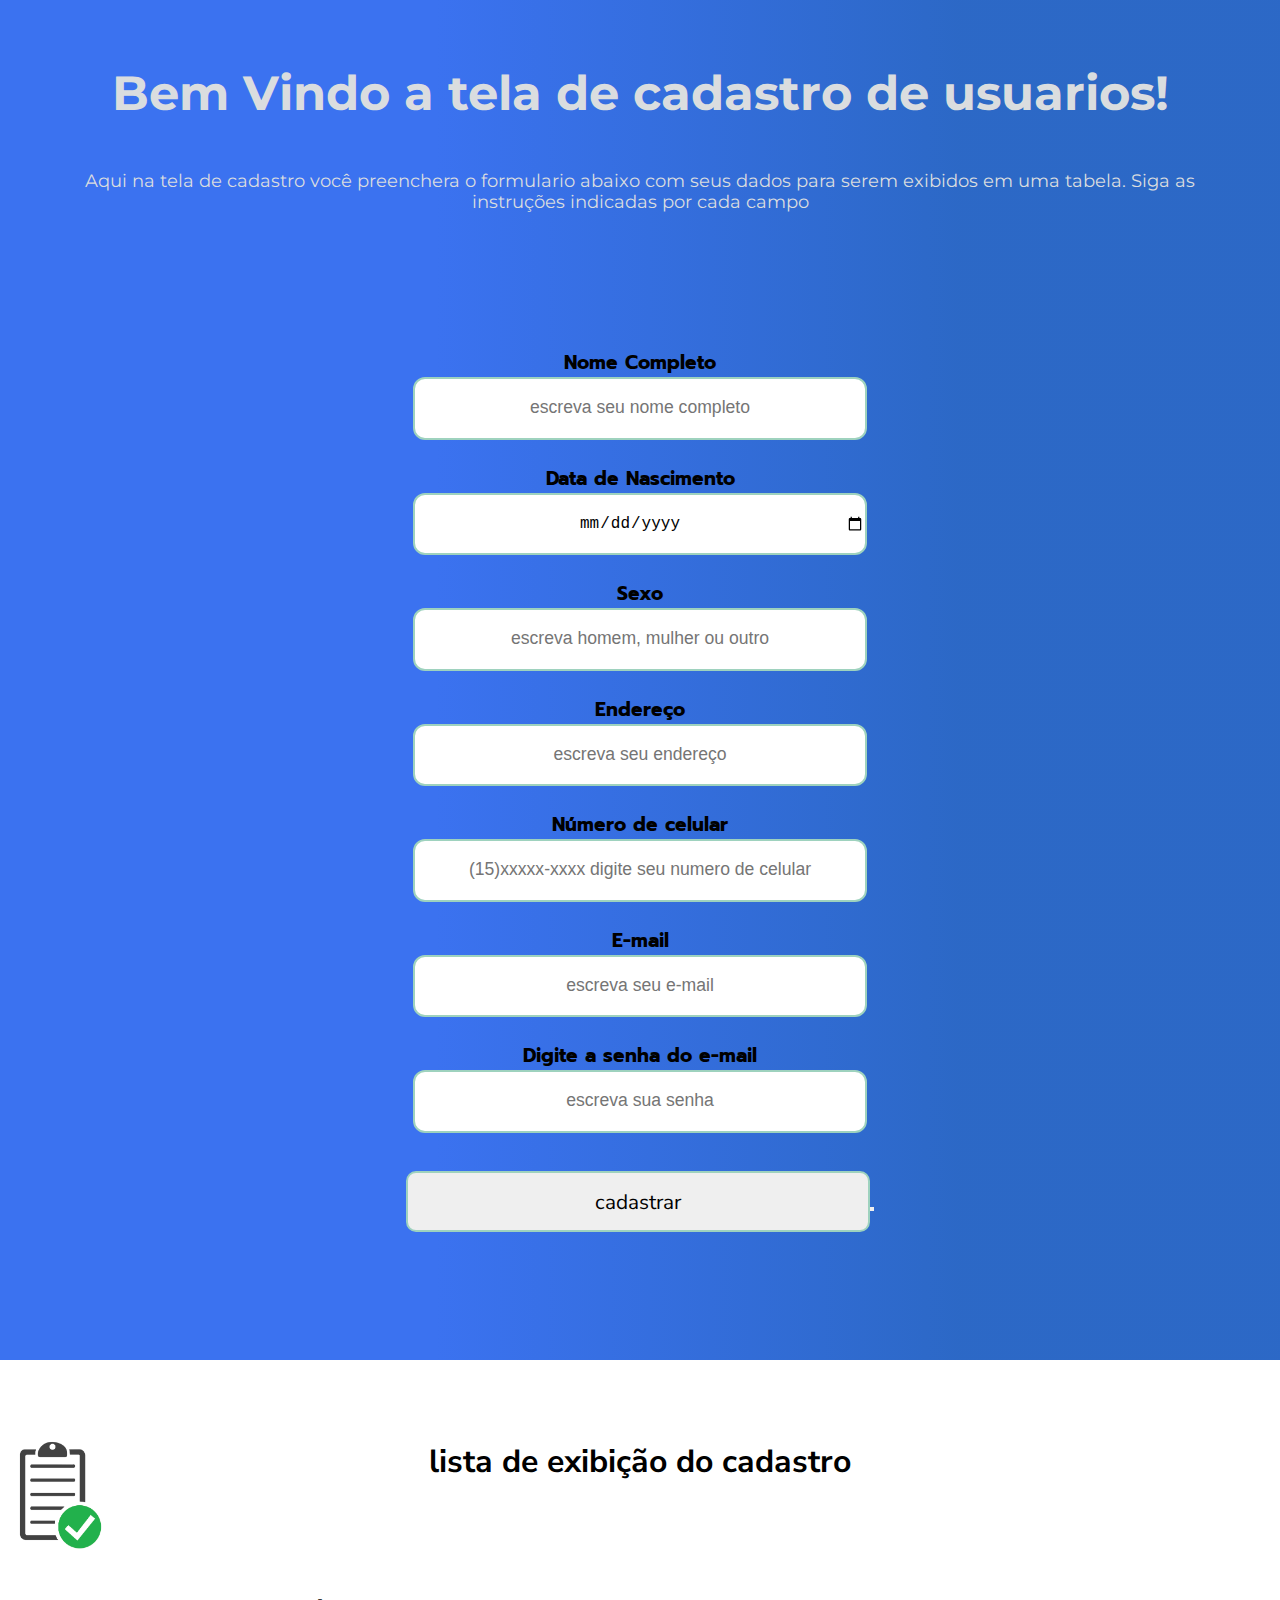
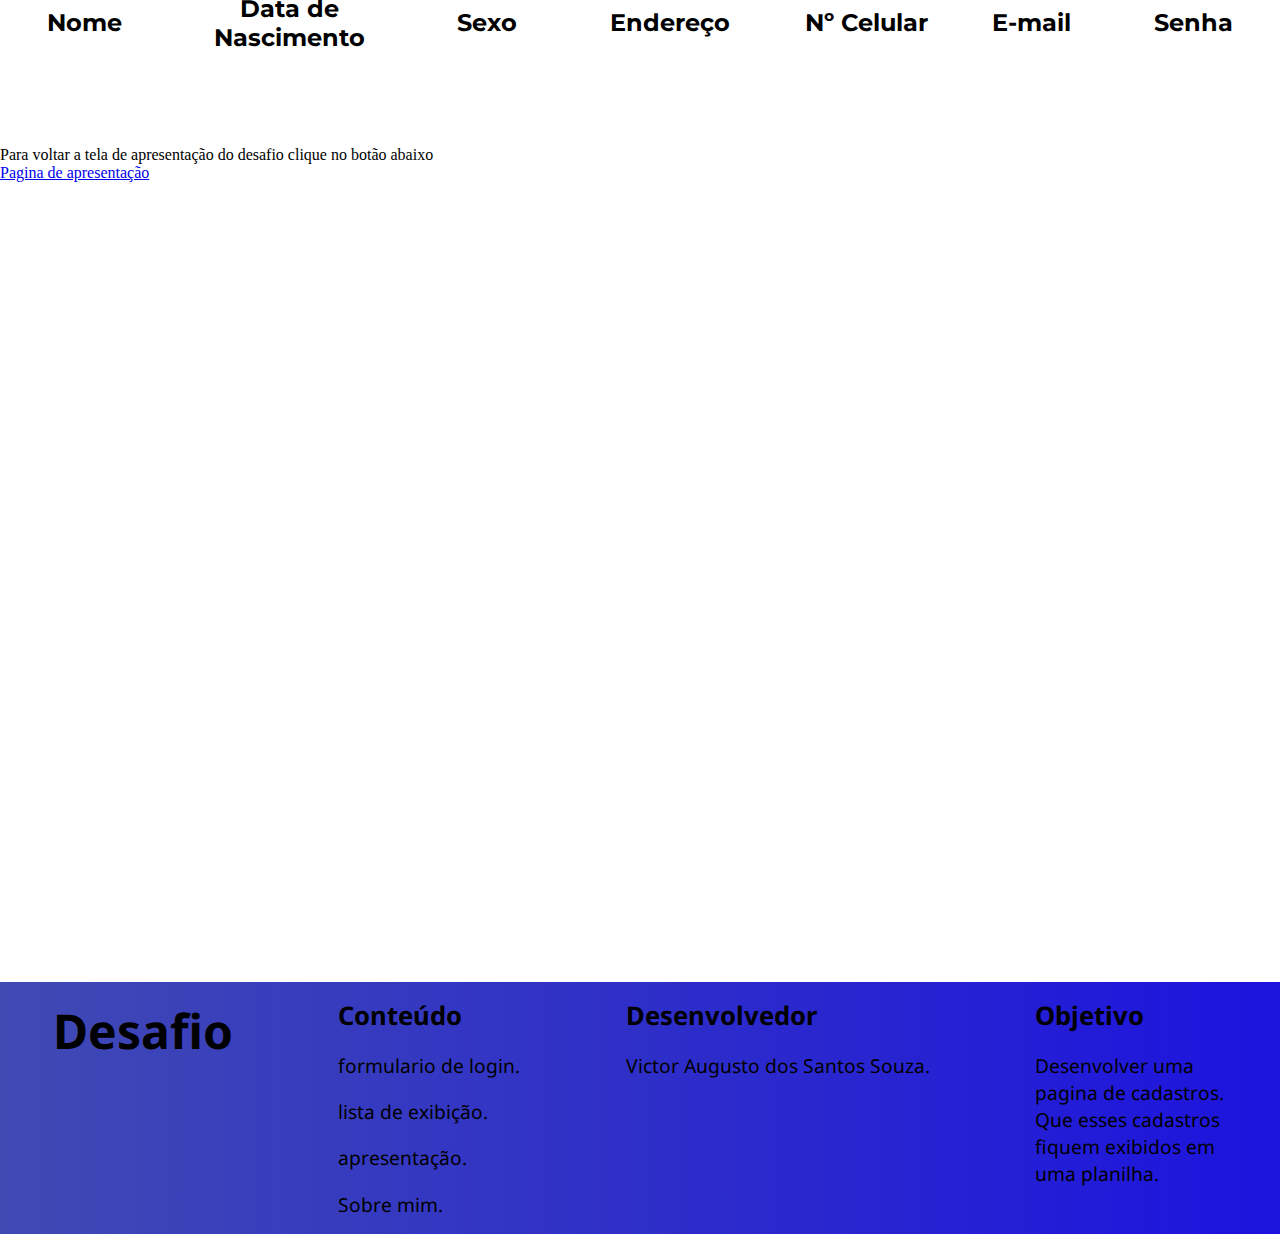
==== commit d67e304f: "Add files via upload" ====
--- a/about.html
+++ b/about.html
@@ -9,7 +9,7 @@
     <link rel="stylesheet" href="./css/main.css">
     <link rel="stylesheet" href="./css/apresentação.css">
     <link rel="stylesheet" href="./css/conteudo.css"> -->
-    <link rel="stylesheet" href="./css/botão.css">
+    <!-- <link rel="stylesheet" href="./css/botão.css"> -->
     <link rel="stylesheet" href="./css/rodapé.css">
     <link rel="stylesheet" href="./css/formulario.css">
 </head>
@@ -57,7 +57,7 @@
                   
                     <h4 class="tiutlo_formulario">Número de celular</h4>
 
-                    <input class="campos" placeholder="digite seu numero de celular" class="texto" type="text" name="número" id="numero_tel" autocomplete="off" maxlength="14">
+                    <input class="campos" placeholder="(15)xxxxx-xxxx digite seu numero de celular" class="texto" type="text" name="número" id="numero_tel" autocomplete="off" maxlength="14">
 
                     <label for="numero_tel"></label>
 
@@ -82,7 +82,7 @@
           
         </section>
 
-        
+        <div class="imagem_de_fundo"></div>
         <div class="divisão_lista_dinamica">
             <h4 class="titulo_tabela">lista de exibição do cadastro</h4>
             
@@ -90,10 +90,10 @@
                 <tbody id="listaDeCadastros_um">
                     <tr class="">
                         <th>Nome</th>
-                        <th>Data de nascimento</th>
-                        <th>sexo</th>
-                        <th>endereço</th>
-                        <th>celular</th>
+                        <th>Data de Nascimento</th>
+                        <th>Sexo</th>
+                        <th>Endereço</th>
+                        <th>Nº Celular</th>
                         <th>E-mail</th>
                         <th>Senha</th>
                     </tr>
@@ -104,11 +104,11 @@
       
         <section class="link">
             <p class="texto_link"> Para voltar a tela de apresentação do desafio clique no botão abaixo</p>
-            <a class="botão" href="index.html">formulario de cadastro</a>
+            <a class="botão" href="index.html">Pagina de apresentação</a>
         </section>      
     </main>
 
-    <footer>
+    <footer class="rodapé">
         <section class="rodapé_container">
             <h2 class="rodapé_titulo">Desafio</h2>
             <div class="divisão_lista">
@@ -122,6 +122,9 @@
                     </li>
                     <li class="lista_rodapé_elemento">
                         apresentação.
+                    </li>
+                    <li class="lista_rodapé_elemento">
+                        Sobre mim.
                     </li>
                 </ul>
             </div>
--- a/css/style.css
+++ b/css/style.css
@@ -1,8 +1,3 @@
-@keyframes  animacao{
-
-    from { background-color: var(--branco);}
-    to {background-color: aqua}
-}
 
 @import url('https://fonts.googleapis.com/css2?family=REM&display=swap');
 @import url('https://fonts.googleapis.com/css2?family=Nunito+Sans:ital,opszz,wght@1,6..12,500&display=swap');
@@ -13,6 +8,9 @@
 @import url('https://fonts.googleapis.com/css2?family=Noto+Sans&display=swap');
 @import url('https://fonts.googleapis.com/css2?family=Noto+Sans+Symbols&display=swap');
 @import url('https://fonts.googleapis.com/css2?family=Prompt&display=swap');
+@import url('https://fonts.googleapis.com/css2?family=Montserrat:wght@600&display=swap');
+@import url('https://fonts.googleapis.com/css2?family=Mukta:wght@500&display=swap');
+@import url('https://fonts.googleapis.com/css2?family=Krona+One&display=swap');
 
 :root {
     --cor-de-fundo:#F8F1F1;
@@ -22,6 +20,7 @@
     --cor-do-botão:#0E2954;
     --cor-de-fundo-da-apresentção-do-formulario:#9ED2BE;
     --cor-botão-cadastrar: #DDDDDD;
+    --cor-lista-zebra:#AEE2FF;
 
     --familia-pricipal: 'REM', sans-serif;
     --familia-titulo-conteudo: 'Nunito Sans', sans-serif;
@@ -31,6 +30,9 @@
     --familia-botão: 'Roboto', sans-serif;
     --familia-rodapé: 'Noto Sans', sans-serif;
     --familia-formulario:'Prompt', sans-serif;
+    --familia-titulo-formulario:'Montserrat', sans-serif;
+    --familia-cabeçalho: 'Mukta', sans-serif;
+    --familia-sobre-mim: 'Nunito', sans-serif;
 
 
 }
@@ -42,8 +44,8 @@
 
 body {
     background-color: var(--branco);
-    height: 100vh;
-    animation-name: animacao;
+    height: 100vh;;
     width: 100%;
     box-sizing: border-box;
+    background-repeat: repeat-x;
 }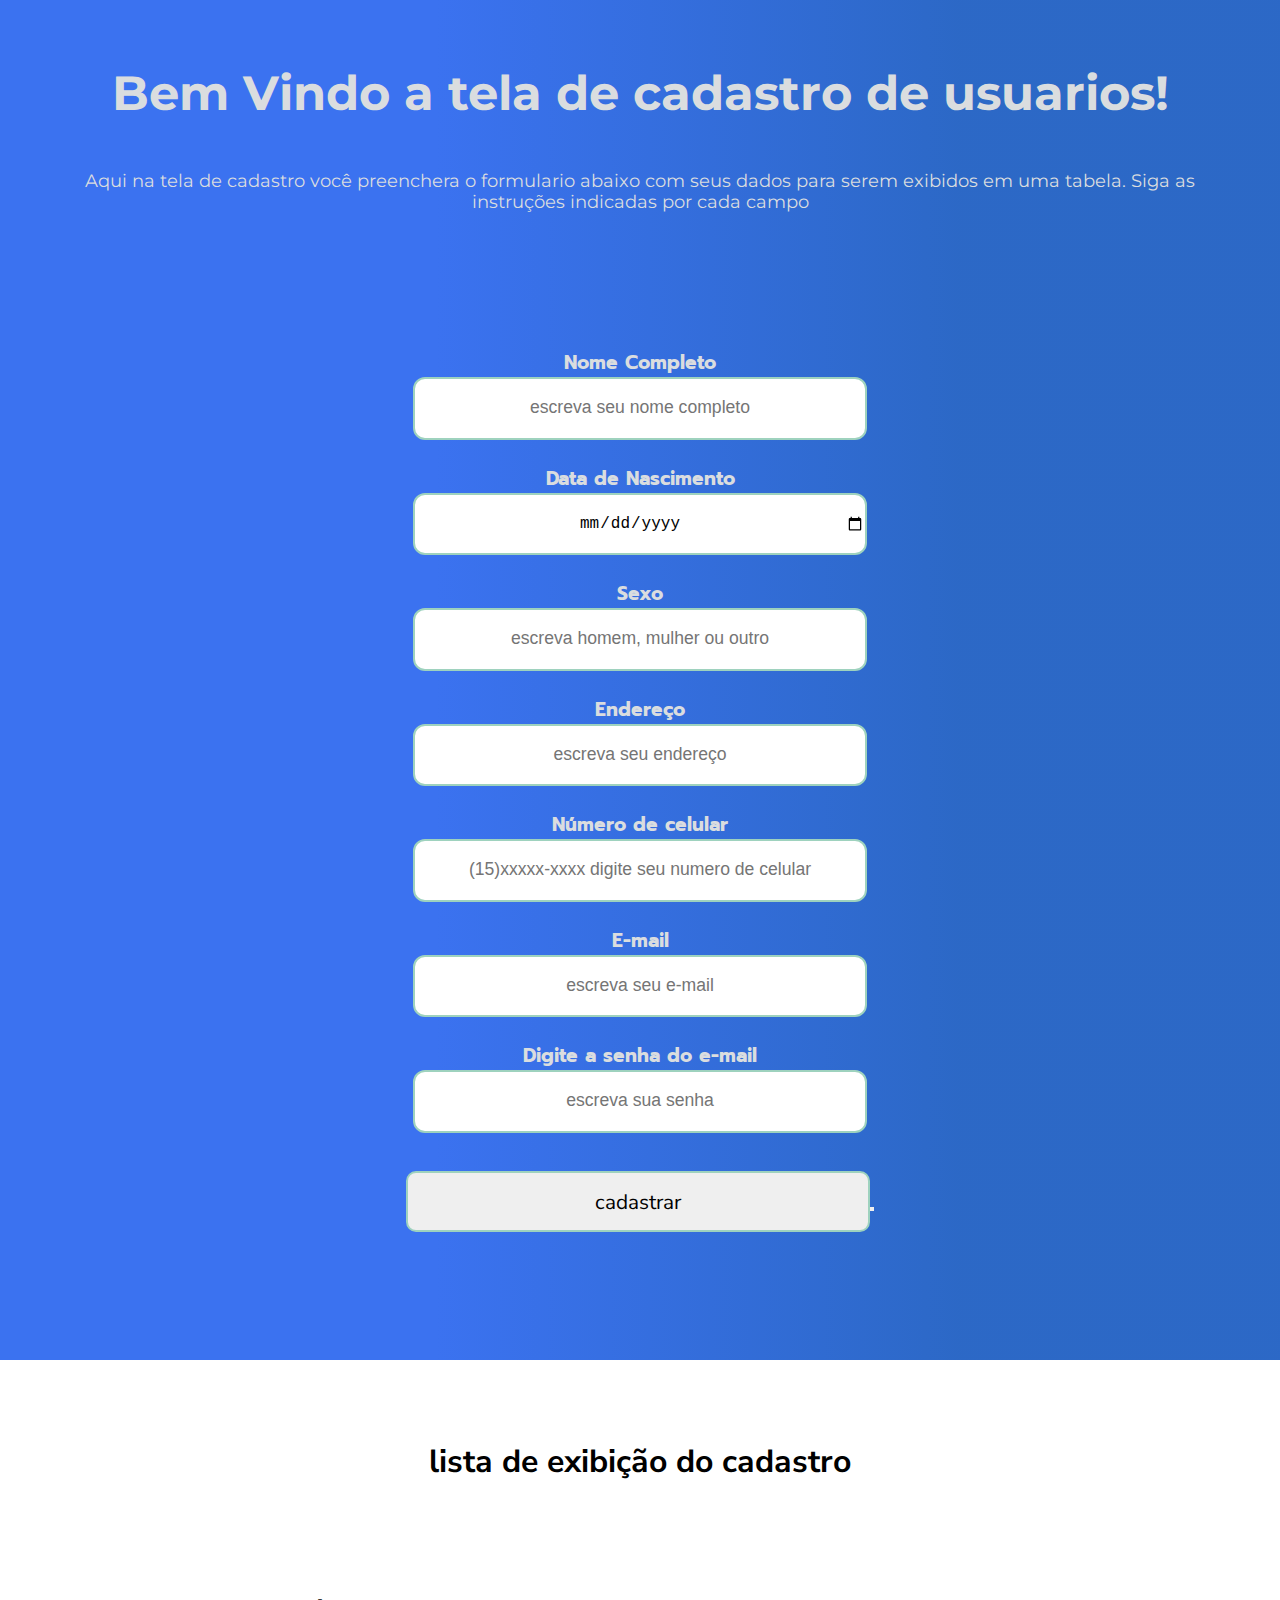
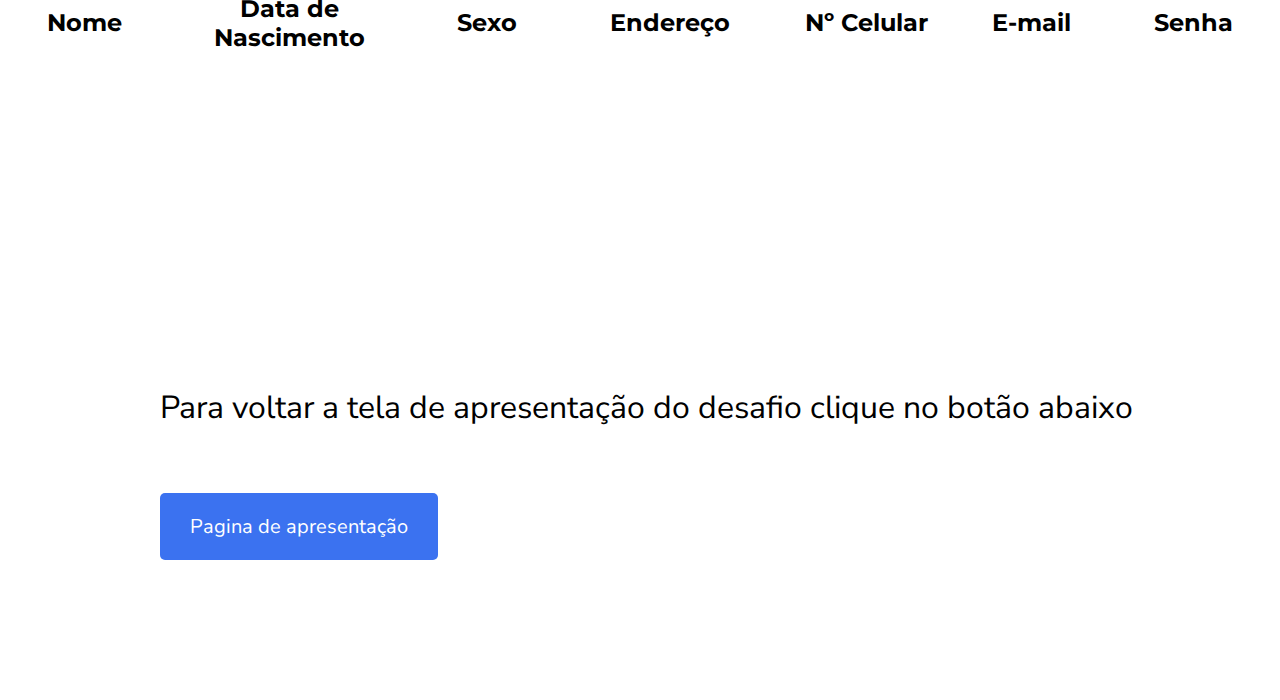
==== commit a8e07889: "Add files via upload" ====
--- a/about.html
+++ b/about.html
@@ -5,11 +5,6 @@
     <meta name="viewport" content="width=device-width, initial-scale=1.0">
     <title>formulario de login</title>
     <link rel="stylesheet" href="./css/style.css">
-    <!-- <link rel="stylesheet" href="./css/reset.css">
-    <link rel="stylesheet" href="./css/main.css">
-    <link rel="stylesheet" href="./css/apresentação.css">
-    <link rel="stylesheet" href="./css/conteudo.css"> -->
-    <!-- <link rel="stylesheet" href="./css/botão.css"> -->
     <link rel="stylesheet" href="./css/rodapé.css">
     <link rel="stylesheet" href="./css/formulario.css">
 </head>
@@ -107,48 +102,6 @@
             <a class="botão" href="index.html">Pagina de apresentação</a>
         </section>      
     </main>
-
-    <footer class="rodapé">
-        <section class="rodapé_container">
-            <h2 class="rodapé_titulo">Desafio</h2>
-            <div class="divisão_lista">
-                <h2 class="rodapé_titulo titulo_lista">Conteúdo</h2>
-                <ul class="lista_rodapé">
-                    <li class="lista_rodapé_elemento">
-                        formulario de login.
-                    </li>
-                    <li class="lista_rodapé_elemento">
-                        lista de exibição.
-                    </li>
-                    <li class="lista_rodapé_elemento">
-                        apresentação.
-                    </li>
-                    <li class="lista_rodapé_elemento">
-                        Sobre mim.
-                    </li>
-                </ul>
-            </div>
-
-            <div class="divisão_lista lista_2">
-                <h2 class="rodapé_titulo titulo_lista">Desenvolvedor</h2>
-                <ul class="lista_rodapé">
-                    <li class="lista_rodapé_elemento">
-                        Victor Augusto dos Santos Souza.
-                    </li>
-                </ul>
-            </div>
-
-            <div class="divisão_lista lista_3">
-                <h2 class="rodapé_titulo titulo_lista">Objetivo</h2>
-                <ul class="lista_rodapé">
-                    <li class="lista_rodapé_elemento elemento_objetivo">
-                        Desenvolver uma pagina de cadastros. Que esses cadastros fiquem exibidos em uma planilha.
-                    </li>
-                </ul>
-            </div>
-
-        </section>
-    </footer>
     <script src="./js/main.js"></script>
 </body>
 </html>--- a/css/rodapé.css
+++ b/css/rodapé.css
@@ -1,8 +1,8 @@
 @import url('https://fonts.googleapis.com/css2?family=Noto+Sans&display=swap');
 
 .rodapé {
-    background: rgb(156,156,170);
-    background: linear-gradient(90deg, rgba(156,156,170,0.798739564185049) 0%, rgba(64,74,179,1) 0%, rgba(29,19,222,1) 100%);
+    background: rgb(59,114,240);
+    background: linear-gradient(90deg, rgba(59,114,240,1) 34%, rgba(17,85,191,0.8855917366946778) 75%);
     padding: 1em 0em 1em 0em;
 }    
 
@@ -38,4 +38,9 @@
 .elemento_objetivo {
 
     width: 10em;
+}
+
+.cinco {
+
+    font-family: var(--familia-conteudo);
 }--- a/css/formulario.css
+++ b/css/formulario.css
@@ -7,7 +7,6 @@
     list-style: none;
     box-sizing: border-box;
     /* height: 100vh; */
-    color: black;
     
 }
 
@@ -17,6 +16,7 @@
     text-align: center;
     background: rgb(59,114,240);
     background: linear-gradient(90deg, rgba(59,114,240,1) 34%, rgba(17,85,191,0.8855917366946778) 75%);
+    color: #DADDDF;
 }
 
 .formulario {
@@ -59,7 +59,8 @@
 }
 
 footer {
-    margin-top: 50em; 
+    margin-top: 30em;
+    font-family: var(--familia-rodapé);
 }
 
 .lista_rodapé {
@@ -121,7 +122,6 @@
 
     border-collapse: collapse;
     
-    
 }
 
 th {
@@ -132,11 +132,12 @@
     font-family: var(--familia-titulo-formulario);
     /* border: 2px solid #93BFCF; */
     text-align: center;
+    /* border: 2px solid rgba(59,114,240,1); */
 }
 
 td {
 
-    padding: .7em;
+    padding: 1em;
     font-size: 1.1rem;
     font-family: var(--familia-final);
     width: auto;
@@ -145,7 +146,8 @@
 
 tr:nth-child(even) {
 
-    background-color: #DADDDF;
+    background-color: rgba(59,114,240,1);
+    color: #DADDDF;
 }
 
 .legal_apresentação {
@@ -174,9 +176,6 @@
     margin: 5em 0em 5em 0em;
     text-align: center;
     align-items: center;
-    background-image: url("../img/cadastro.png");
-    background-size: 7em;
-    background-repeat: no-repeat;
 }
 
 
@@ -188,3 +187,40 @@
     margin: 0;
 }
 
+.link {
+
+    margin: 20em 0em 0em 10em;
+    font-family: var(--familia-titulo-conteudo);
+}
+
+.texto_link {
+
+    font-size: 2rem;
+    margin-bottom: 2em;
+}
+
+.botão {
+
+    text-decoration: none;
+    display: inline-block;
+    padding: 20px 30px;
+    font-size: 20px;
+    border: none;
+    background-color: rgba(59,114,240,1);
+    color: #ffffff;
+    cursor: pointer;
+    border-radius: 5px;
+    text-align: center;
+    text-decoration: none;
+    transition: background-color 0.3s ease;
+    margin-bottom: 7em;
+}
+
+.botão:hover {
+    background-color: #2980b9;
+}
+  
+  /* Estilo quando pressionado */
+  .botão:active {
+    background-color: #1f6690;
+}
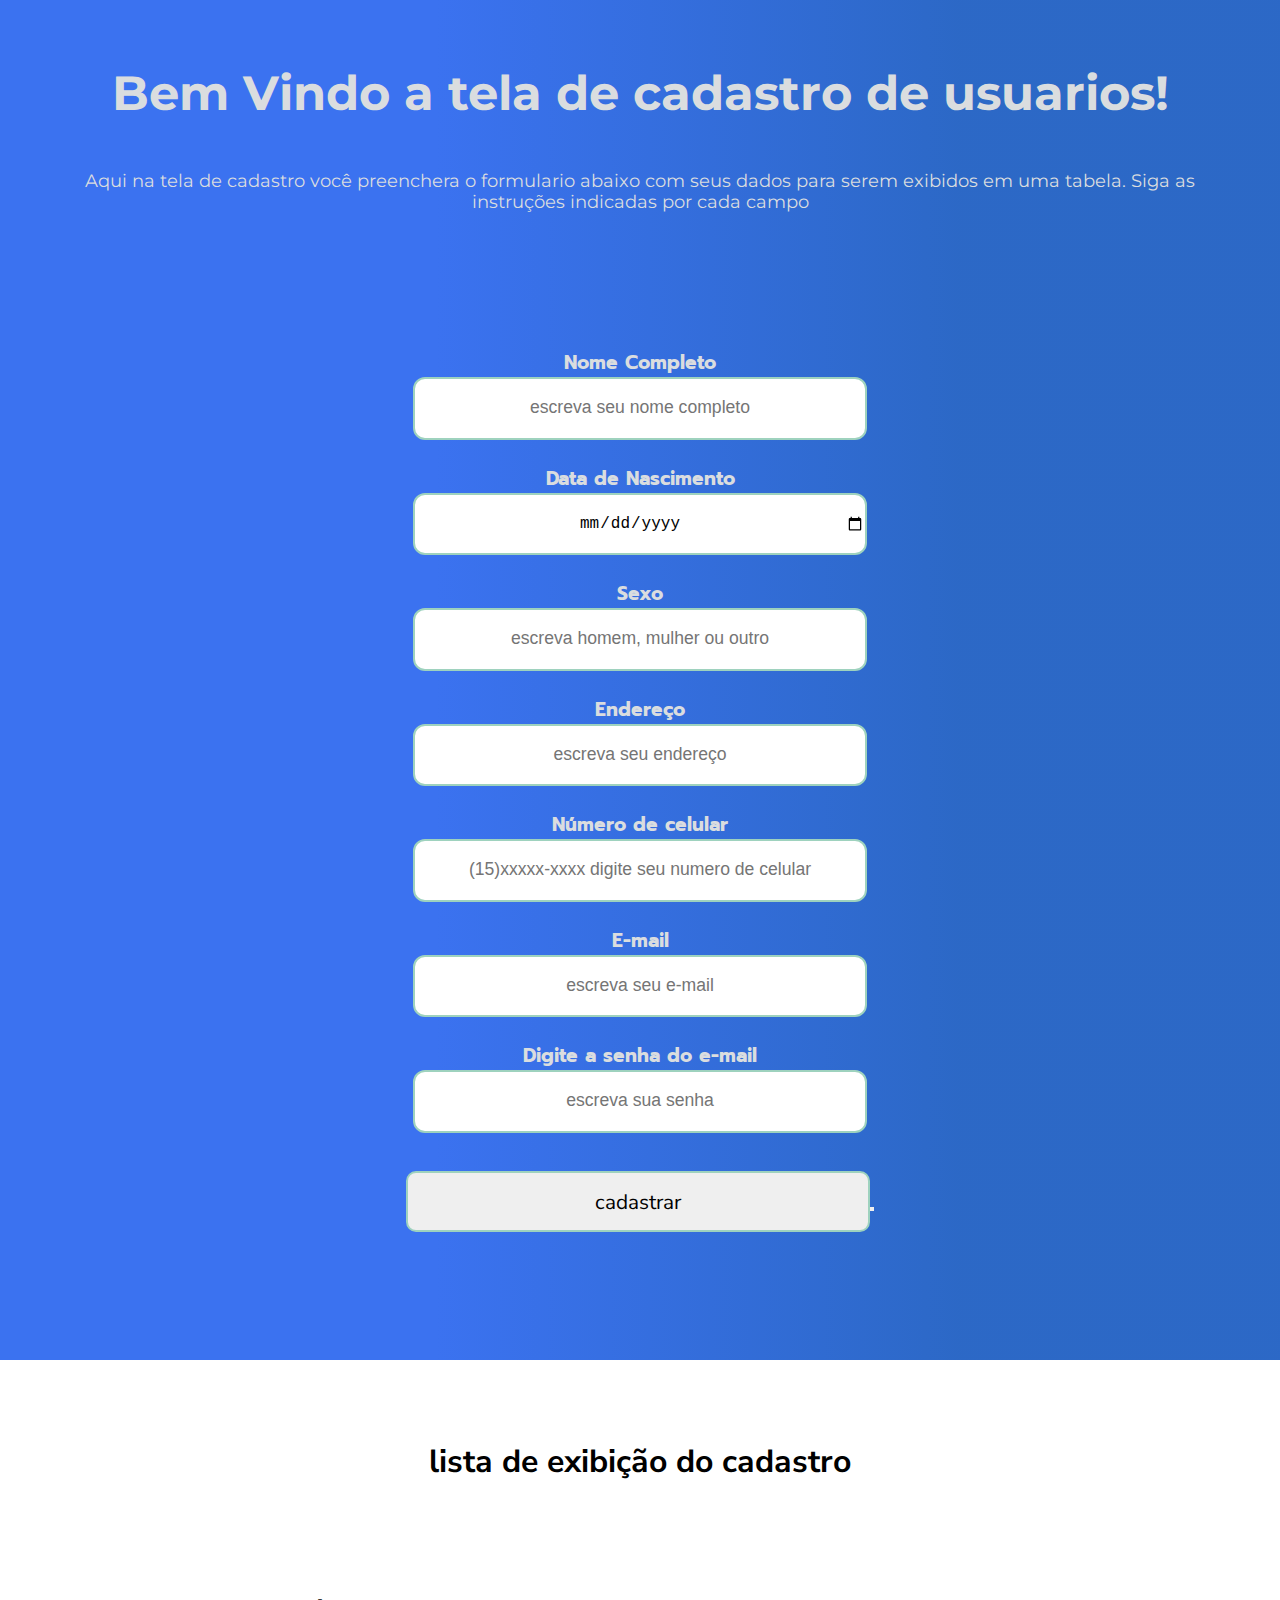
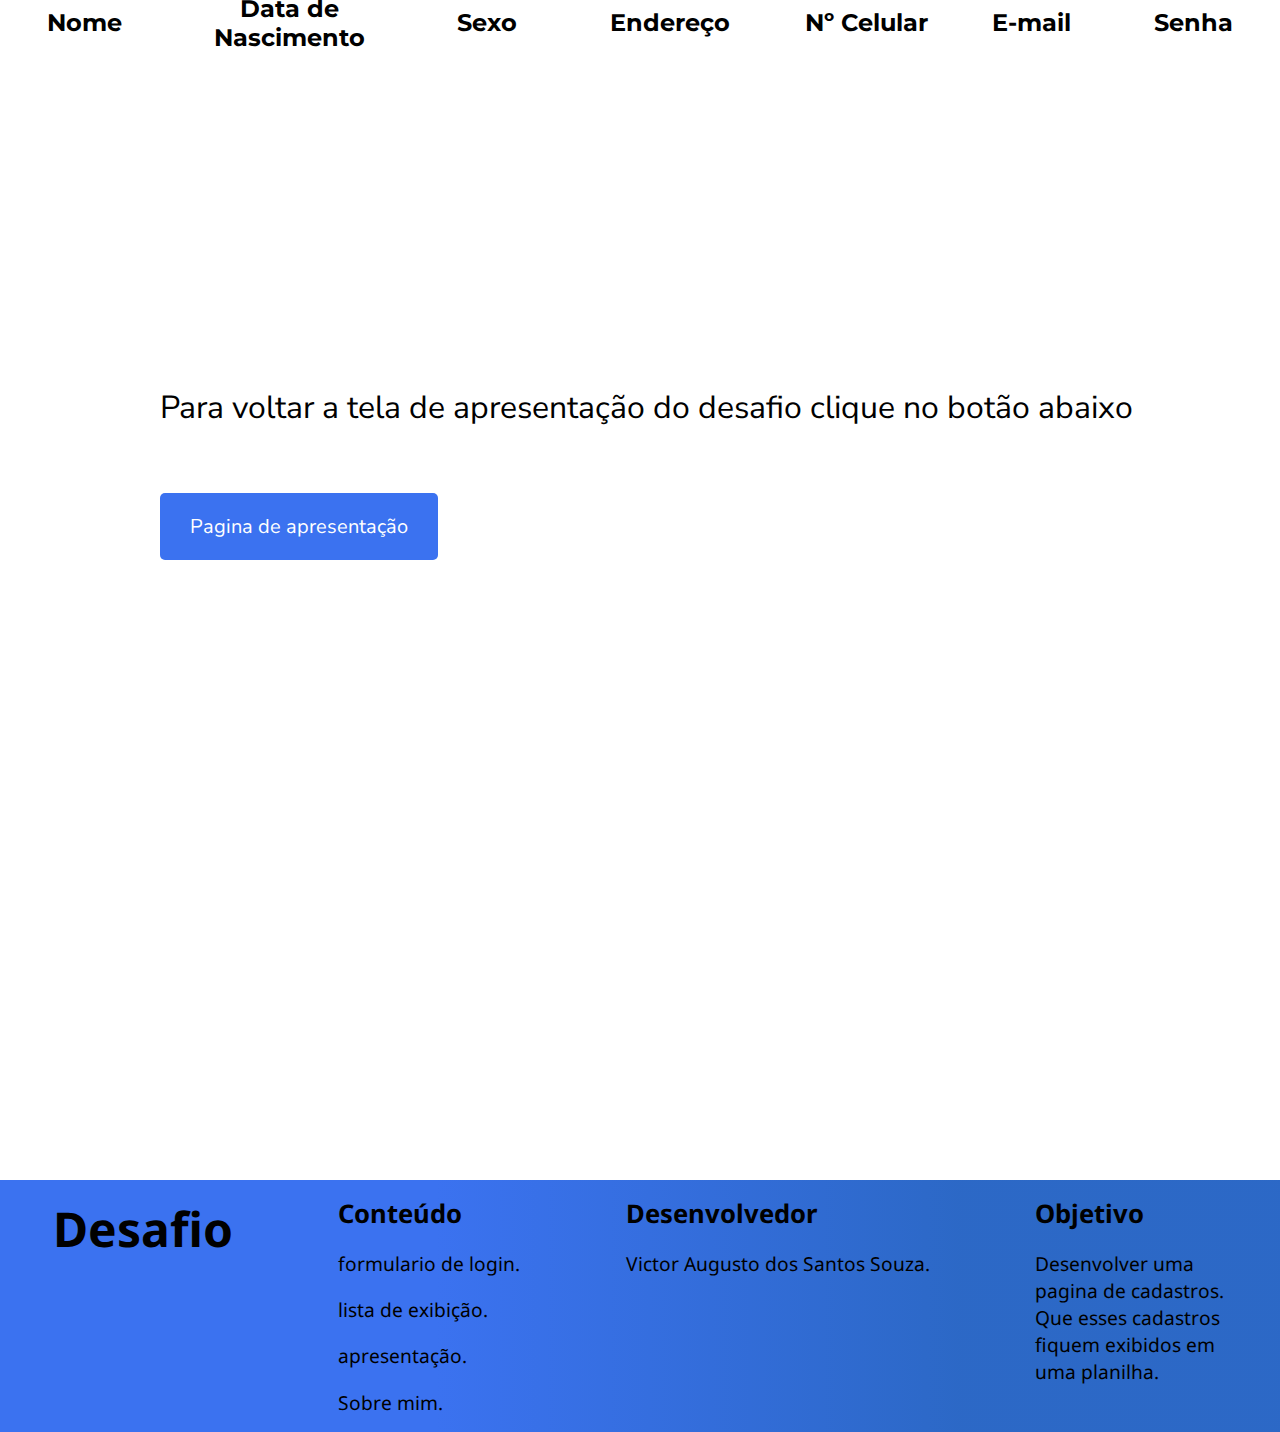
==== commit 24a4531a: "Add files via upload" ====
--- a/about.html
+++ b/about.html
@@ -34,12 +34,6 @@
                     <label for="data"></label>
                 
                     <h4 class="tiutlo_formulario">Sexo</h4>
-
-                    <!-- <select class="seleção campos" name="" id="genero">
-                        <option id="opcao" class="alternativa" value="">mulher</option>
-                        <option id="opcao" class="alternativa" value="">homem</option>
-                        <option id="opcao" class="alternativa" value="">outro</option>
-                    </select> -->
 
                     <input class="campos" type="text" id="genero" placeholder="escreva homem, mulher ou outro">
 
@@ -102,6 +96,48 @@
             <a class="botão" href="index.html">Pagina de apresentação</a>
         </section>      
     </main>
+
+    <footer class="rodapé">
+        <section class="rodapé_container">
+            <h2 class="rodapé_titulo">Desafio</h2>
+            <div class="divisão_lista">
+                <h2 class="rodapé_titulo titulo_lista">Conteúdo</h2>
+                <ul class="lista_rodapé">
+                    <li class="lista_rodapé_elemento">
+                        formulario de login.
+                    </li>
+                    <li class="lista_rodapé_elemento">
+                        lista de exibição.
+                    </li>
+                    <li class="lista_rodapé_elemento">
+                        apresentação.
+                    </li>
+                    <li class="lista_rodapé_elemento">
+                        Sobre mim.
+                    </li>
+                </ul>
+            </div>
+
+            <div class="divisão_lista lista_2">
+                <h2 class="rodapé_titulo titulo_lista">Desenvolvedor</h2>
+                <ul class="lista_rodapé">
+                    <li class="lista_rodapé_elemento">
+                        Victor Augusto dos Santos Souza.
+                    </li>
+                </ul>
+            </div>
+
+            <div class="divisão_lista lista_3">
+                <h2 class="rodapé_titulo titulo_lista">Objetivo</h2>
+                <ul class="lista_rodapé">
+                    <li class="lista_rodapé_elemento elemento_objetivo">
+                        Desenvolver uma pagina de cadastros. Que esses cadastros fiquem exibidos em uma planilha.
+                    </li>
+                </ul>
+            </div>
+        </section>
+    </footer>
+
     <script src="./js/main.js"></script>
 </body>
 </html>